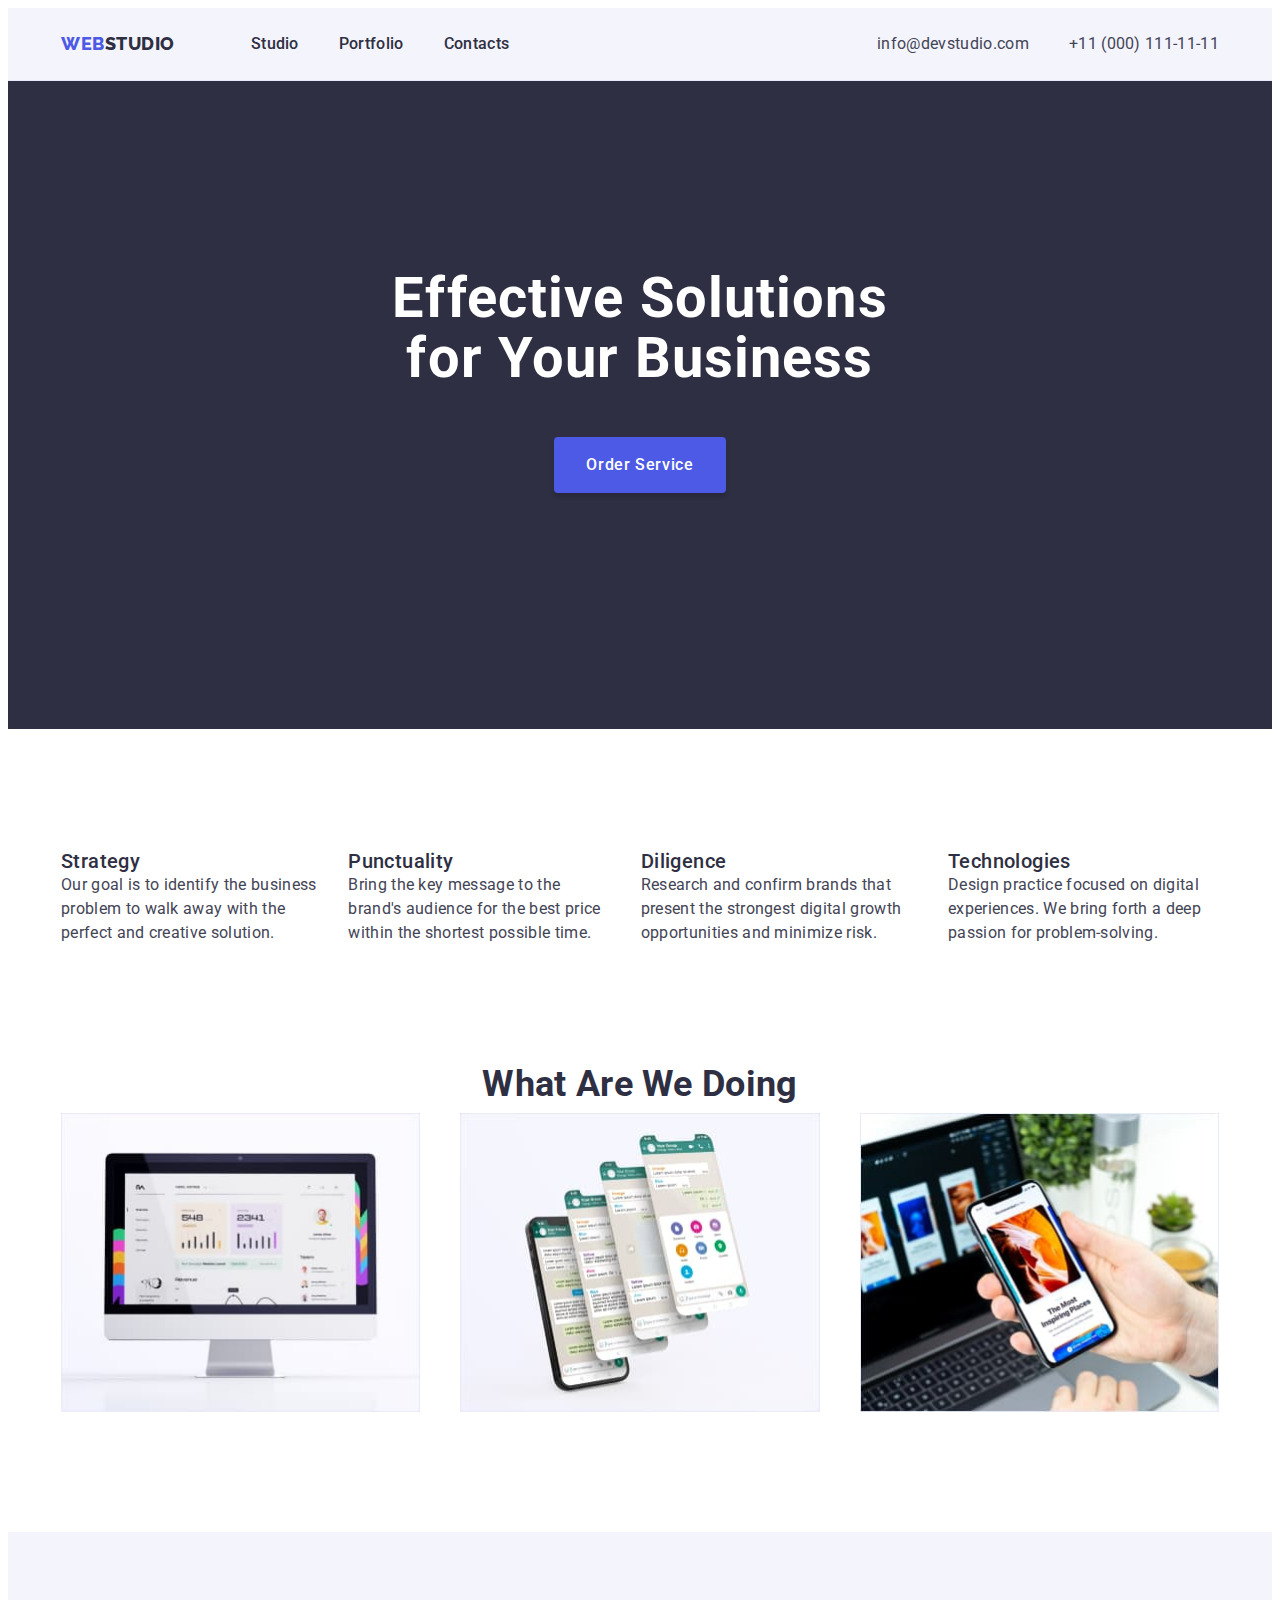
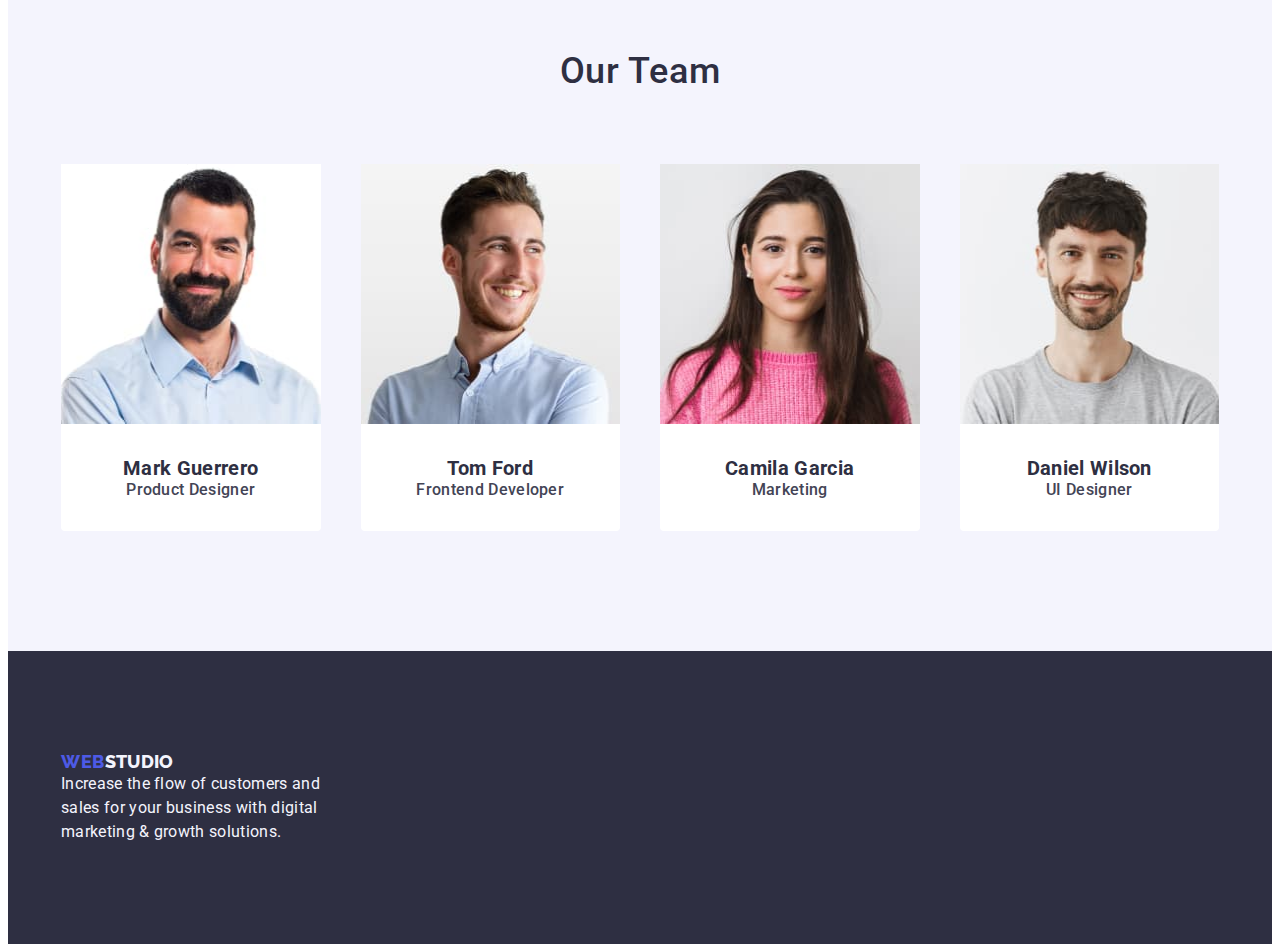
==== index.html @ 73128592 "hidden" ====
<!DOCTYPE html>
<html lang="en">
  <head>
    <meta charset="UTF-8" />
    <meta name="viewport" content="width=device-width, initial-scale=1.0" />
    <link rel="preconnect" href="https://fonts.googleapis.com" />
    <link rel="preconnect" href="https://fonts.gstatic.com" crossorigin />
    <link
      href="https://fonts.googleapis.com/css2?family=Montserrat:ital,wght@0,400;0,500;0,600;0,700;1,700&family=Raleway:wght@400;500;700;900&family=Roboto:wght@400;500;700;900&display=swap"
      rel="stylesheet"
    />
    <title>goit-markup-hw</title>
    <link rel="stylesheet" href="./css/styles.css" />
    <link
      rel="stylesheet"
      href="node_modules/modern-normalize/modern-normalize.css"
    />
  </head>
  <body>
    <!-- Header container -->
    <header class="header">
      <!-- Navigation -->
      <div class="container header-container">
        <nav class="nav-panel">
          <!-- LOGO -->
          <a href="./index.html" class="logo link"
            >Web<span class="loggo">Studio</span></a
          >
          <ul class="header-menu-list list">
            <li class="header-menu">
              <a class="header-men-link link" href="./index.html">Studio</a>
            </li>
            <li class="header-menu">
              <a class="header-men-link link" href="./portfolio.html"
                >Portfolio</a
              >
            </li>
            <li class="header-menu">
              <a class="header-men-link link" href="">Contacts</a>
            </li>
          </ul>
        </nav>
        <address class="adress-lnk">
          <ul class="header-social-list list">
            <li class="header-social-menu">
              <a
                class="header-social-link link"
                href="mailto:info@devstudio.com"
                rel="noopener noreferrer"
                >info@devstudio.com</a
              >
            </li>
            <li class="header-social-menu">
              <a
                class="header-social-link link"
                href="tel:+110001111111"
                rel="noopener noreferrer"
                >+11 (000) 111-11-11</a
              >
            </li>
          </ul>
        </address>
      </div>
    </header>

    <main>
      <section class="hero">
        <div class="container hero-container">
          <h1 class="hero-title">Effective Solutions for Your Business</h1>
          <button type="button" class="hero-btn">Order Service</button>
        </div>
      </section>
      <!-- Секція 1 -->
      <section class="infomation">
        <div class="container infomation-container">
          <h2 hidden>Portfolio</h2>
          <ul class="infomation_list list">
            <li class="infomation_list_item">
              <h3 class="infomation_list_name">Strategy</h3>
              <p class="infomation_list_text">
                Our goal is to identify the business problem to walk away with
                the perfect and creative solution.
              </p>
            </li>
            <li class="infomation_list_item">
              <h3 class="infomation_list_name">Punctuality</h3>
              <p class="infomation_list_text">
                Bring the key message to the brand's audience for the best price
                within the shortest possible time.
              </p>
            </li>
            <li class="infomation_list_item">
              <h3 class="infomation_list_name">Diligence</h3>
              <p class="infomation_list_text">
                Research and confirm brands that present the strongest digital
                growth opportunities and minimize risk.
              </p>
            </li>
            <li class="infomation_list_item">
              <h3 class="infomation_list_name">Technologies</h3>
              <p class="infomation_list_text">
                Design practice focused on digital experiences. We bring forth a
                deep passion for problem-solving.
              </p>
            </li>
          </ul>
        </div>
      </section>
      <!-- Секція 2 -->
      <section class="doing-section">
        <div class="container doing">
          <h2 class="doing_title">What are we doing</h2>
          <ul class="doing_list list">
            <li class="doing_list_item">
              <img src="./images/imd1.jpg" alt="imd1" width="360" />
            </li>
            <li class="doing_list_item">
              <img src="./images/img2.jpg" alt="img2" width="360" />
            </li>
            <li class="doing_list_item">
              <img src="./images/img3.jpg" alt="img3" width="360" />
            </li>
          </ul>
        </div>
      </section>
      <!-- Секція 3 -->
      <section class="our">
        <div class="container our-container">
          <h2 class="our_title">Our Team</h2>
          <ul class="our_list list">
            <li class="our_list_item">
              <img
                src="./images/Mark_Guerrero.jpg"
                alt="Mark_Guerrero"
                width="264"
                height="260"
              />
              <div class="our-description">
                <h3 class="our_list_name">Mark Guerrero</h3>
                <p class="our_list_job">Product Designer</p>
              </div>
            </li>
            <li class="our_list_item">
              <img
                src="./images/Tom_Ford.jpg"
                alt="Tom Ford"
                width="264"
                height="260"
              />
              <div class="our-description">
                <h3 class="our_list_name">Tom Ford</h3>
                <p class="our_list_job">Frontend Developer</p>
              </div>
            </li>
            <li class="our_list_item">
              <img
                src="./images/Camila_Garcia.jpg"
                alt="Camila_Garcia"
                width="264"
                height="260"
              />
              <div class="our-description">
                <h3 class="our_list_name">Camila Garcia</h3>
                <p class="our_list_job">Marketing</p>
              </div>
            </li>
            <li class="our_list_item">
              <img
                src="./images/Daniel_Wilson.jpg"
                alt="Daniel_Wilson"
                width="264"
                height="260"
              />
              <div class="our-description">
                <h3 class="our_list_name">Daniel Wilson</h3>
                <p class="our_list_job">UI Designer</p>
              </div>
            </li>
          </ul>
        </div>
      </section>
    </main>
    <!-- кінець -->
    <footer class="logos">
      <div class="container">
        <a href="./index.html" class="logo link"
          >Web<span class="logo_change_link">Studio</span></a
        >
        <p class="logo_link_text">
          Increase the flow of customers and sales for your business with
          digital marketing & growth solutions.
        </p>
      </div>
    </footer>
  </body>
</html>
---- css/styles.css ----
body {
  font-family: "Roboto", sans-serif;
  color: #434455;
  background-color: #ffffff;
}
p,
h1,
h2,
h3,
h4,
h5,
h6 {
  margin-top: 0;
  margin-bottom: 0;
}
ul,
ol {
  margin-top: 0;
  margin-bottom: 0;
  padding-left: 0;
}
.container {
  width: 100%;
  max-width: 1158px;
  padding-left: 15px;
  padding-right: 15px;
  margin: 0 auto;
}

img {
  display: block;
  max-width: 100%;
}

/* Color */
:root {
  --PrimaryBrand: #4d5ae5;
  --Pressedstate: #404bbf;
  --Dark: #2e2f42;
  --Success: #31d0aa;
  --Text: #434455;
  --SubtleText: #8e8f99;
  --Accent: #e7e9fc;
  --Light: #f4f4fd;
  --White: #ffffff;
  --Modalbackground: #fcfcfc;
}

/* Початок та кінець */
.header {
  border-bottom: 1px solid #e7e9fc;
  background: var(--Light);
}
.header-container {
  display: flex;
}
.nav-panel {
  display: flex;
  flex-grow: 1;
  align-items: center;
  color: var(--Dark);
  font-size: 16px;
  font-weight: 500;
  line-height: 1.5;
  letter-spacing: 0.32px;
}

.logo {
  font-family: "Raleway", sans-serif;
  font-size: 18px;
  line-height: 1.17;
  color: var(--PrimaryBrand);
  letter-spacing: 0.03em;
  text-transform: uppercase;
  font-weight: 800;
  margin-right: 76px;
}
.header-menu-list {
  display: inline-flex;
  align-items: flex-start;
  gap: 40px;
  color: var(--Text);
}
.link {
  padding: 24px 0;
  text-decoration: none;
}
.loggo {
  color: var(--Dark);
}
.header-menu {
  font-weight: 500;
  font-size: 16px;
  line-height: 1.5;
  letter-spacing: 0.02em;
  color: var(--navyblue-color);
}
.logos {
  padding: 100px 0;
  background: var(--Dark);
  color: var(--Light);
}
.logo_change_link {
  max-width: 264px;
  line-height: 1.17;
  letter-spacing: 0.02em;
  color: var(--Light);
}

.logo_link_text {
  line-height: 1.5;
  letter-spacing: 0.02em;
  max-width: 264px;
  color: var(--Light);
}
.header-menu {
  color: var(--Dark);
  font-size: 16px;
  font-weight: 500;
  line-height: 1.5;
  letter-spacing: 0.02em;
}
.header-menu-link {
  color: var(--Dark);
}
.header-adress {
  font-style: normal;
}
.link {
  text-decoration: none;
  padding: 24px 0;
}
.list {
  display: flex;
  gap: 40px;
  list-style: none;
  color: var(--slate-color);
}
.header-men-link:focus,
.header-men-link:hover {
  color: var(--Pressedstate);
}
.header-men-link {
  font-weight: 500;
  font-size: 16px;
  line-height: 1.5;
  letter-spacing: 0.02em;
  color: var(--Dark);
}

.header-social-link {
  color: var(--Text);
  font-size: 16px;
  line-height: 1.5;
  letter-spacing: 0.02em;
}
.header-social-link:hover,
.header-social-link:focus {
  color: var(--Pressedstate);
}
.adress-lnk {
  font-style: normal;
  padding: 24px 0;
}

/* Кнопки */
.button_item {
  display: inline-flex;
  align-items: flex-start;
  gap: 24px;
}
.buttonse:hover,
.buttonse:focus {
  color: var(--White);
  background-color: var(--Pressedstate);
}
.button {
  color: var(--Modaloverlay);
}

.buttonse {
  padding-top: 12px;
  border-radius: 4px;

  padding-bottom: 12px;
  padding-left: 24px;
  padding-right: 24px;
  font-family: "Roboto", sans-serif;
  cursor: pointer;
  color: var(--PrimaryBrand);
  text-align: center;
  font-size: 16px;
  font-weight: 500;
  line-height: 1.5;
  letter-spacing: 0.64px;
  border: 1px solid var(--Modalbackground);
  background: var(--Light);
}

/* Головна */
.hero {
  background: var(--Dark);
  padding: 188px 0 188px;
}
.hero-container {
  display: block;
  margin: 0 auto 48px;
}
.hero-title {
  max-width: 496px;
  color: var(--White);
  font-size: 56px;
  font-weight: 700;
  line-height: 1.07;
  letter-spacing: 1.12px;
  text-align: center;
  margin: 0 auto 48px;
}

.hero-btn {
  margin: 0 auto 48px;
  display: block;
  font-family: "Roboto", sans-serif;
  color: var(--White);
  font-size: 16px;
  font-weight: 500;
  line-height: 1.5;
  letter-spacing: 0.64px;
  background: var(--PrimaryBrand);
  cursor: pointer;
  border-radius: 4px;
  box-shadow: 0px 4px 4px 0px rgba(0, 0, 0, 0.15);
  padding: 16px 32px;
  min-width: 169px;
  min-height: 56px;
  border: none;
}
.hero-btn:hover,
.hero-btn:focus {
  background-color: var(--Pressedstate);
}
/* Секція 1 */
.infomation {
  padding: 120px 0 120px;
}
.infomation_list {
  gap: 24px;
}
.infomation_list_item {
}
.infomation_list_name {
  font-weight: 500;
  font-size: 20px;
  line-height: 1.2;
  color: #2e2f42;
  letter-spacing: 0.02em;
}
.infomation_list_text {
  font-size: 16px;
  line-height: 1.5;
  color: #434455;
  letter-spacing: 0.02em;
}

/* Секція 2 */
.doing-section {
  padding-bottom: 120px;
}
.doing {
  background-color: #ffffff;
  text-transform: capitalize;
  letter-spacing: 0.02em;
}
.doing_title {
  font-size: 36px;
  line-height: 1.11;
  text-align: center;
  margin-bottom: 72px;
  color: var(--Dark);
  margin-bottom: 8px;
}
.doing_list {
  background-color: #ffffff;
}
.doing_list_item {
  text-align: center;
  border-radius: 0px 0px 4px 4px;
  background-color: var(--White);
}
/* Секція 3 */
.our {
  padding: 120px 0;
  background-color: var(--Light);
}
.our_title {
  font-size: 36px;
  line-height: 1.11;
  font-weight: 500;
  text-align: center;
  letter-spacing: 0.02em;
  text-transform: capitalize;
  color: #2e2f42;
  margin: 0 auto 72px;
}

.our_list {
}
.our_list_item {
  background-color: #ffffff;

  border-radius: 0px 0px 4px 4px;
}
.our-description {
  padding: 32px 16px;
  font-weight: 500;
  line-height: 1.2;
  letter-spacing: 0.02em;
  text-align: center;
}
.our_list_name {
  color: #2e2f42;

  font-size: 20px;
}
.our_list_job {
  color: var(--slate, #434455);
  background-color: #ffffff;

  font-size: 16px;
}

/* Портфоліо */

.visually-hidden {
  position: absolute;
  width: 1px;
  height: 1px;
  margin: -1px;
  border: 0;
  padding: 0;
  white-space: nowrap;
  clip-path: inset(100%);
  clip: rect(0 0 0 0);
  overflow: hidden;
}
.main_menu {
}
.menu_list {
  padding-top: 12px;
  display: flex;
  justify-content: center;
  gap: 24px;
  margin-bottom: 72px;
}

.porto {
  display: flex;
  flex-wrap: wrap;
  column-gap: 24px;
  row-gap: 48px;
}
.porto_item {
 flex-basis: calc((100% - 3 * 24px) / 4)
}
.div-text {
  padding: 32px 16px;
  border: 1px solid var(--Modalbackground);
  border-top: none;
}

.porto_item_tittle {
  color: var(--Dark);
  font-family: "Roboto";
  font-size: 20px;
  font-style: normal;
  font-weight: 500;
  line-height: 24px;
  letter-spacing: 0.4px;
  padding-top: 12px;
}

.porto_item_text {
  color: var(--Text);
  font-family: "Roboto";
  font-size: 16px;
  font-style: normal;
  font-weight: 400;
  line-height: 24px;
  letter-spacing: 0.32px;
}
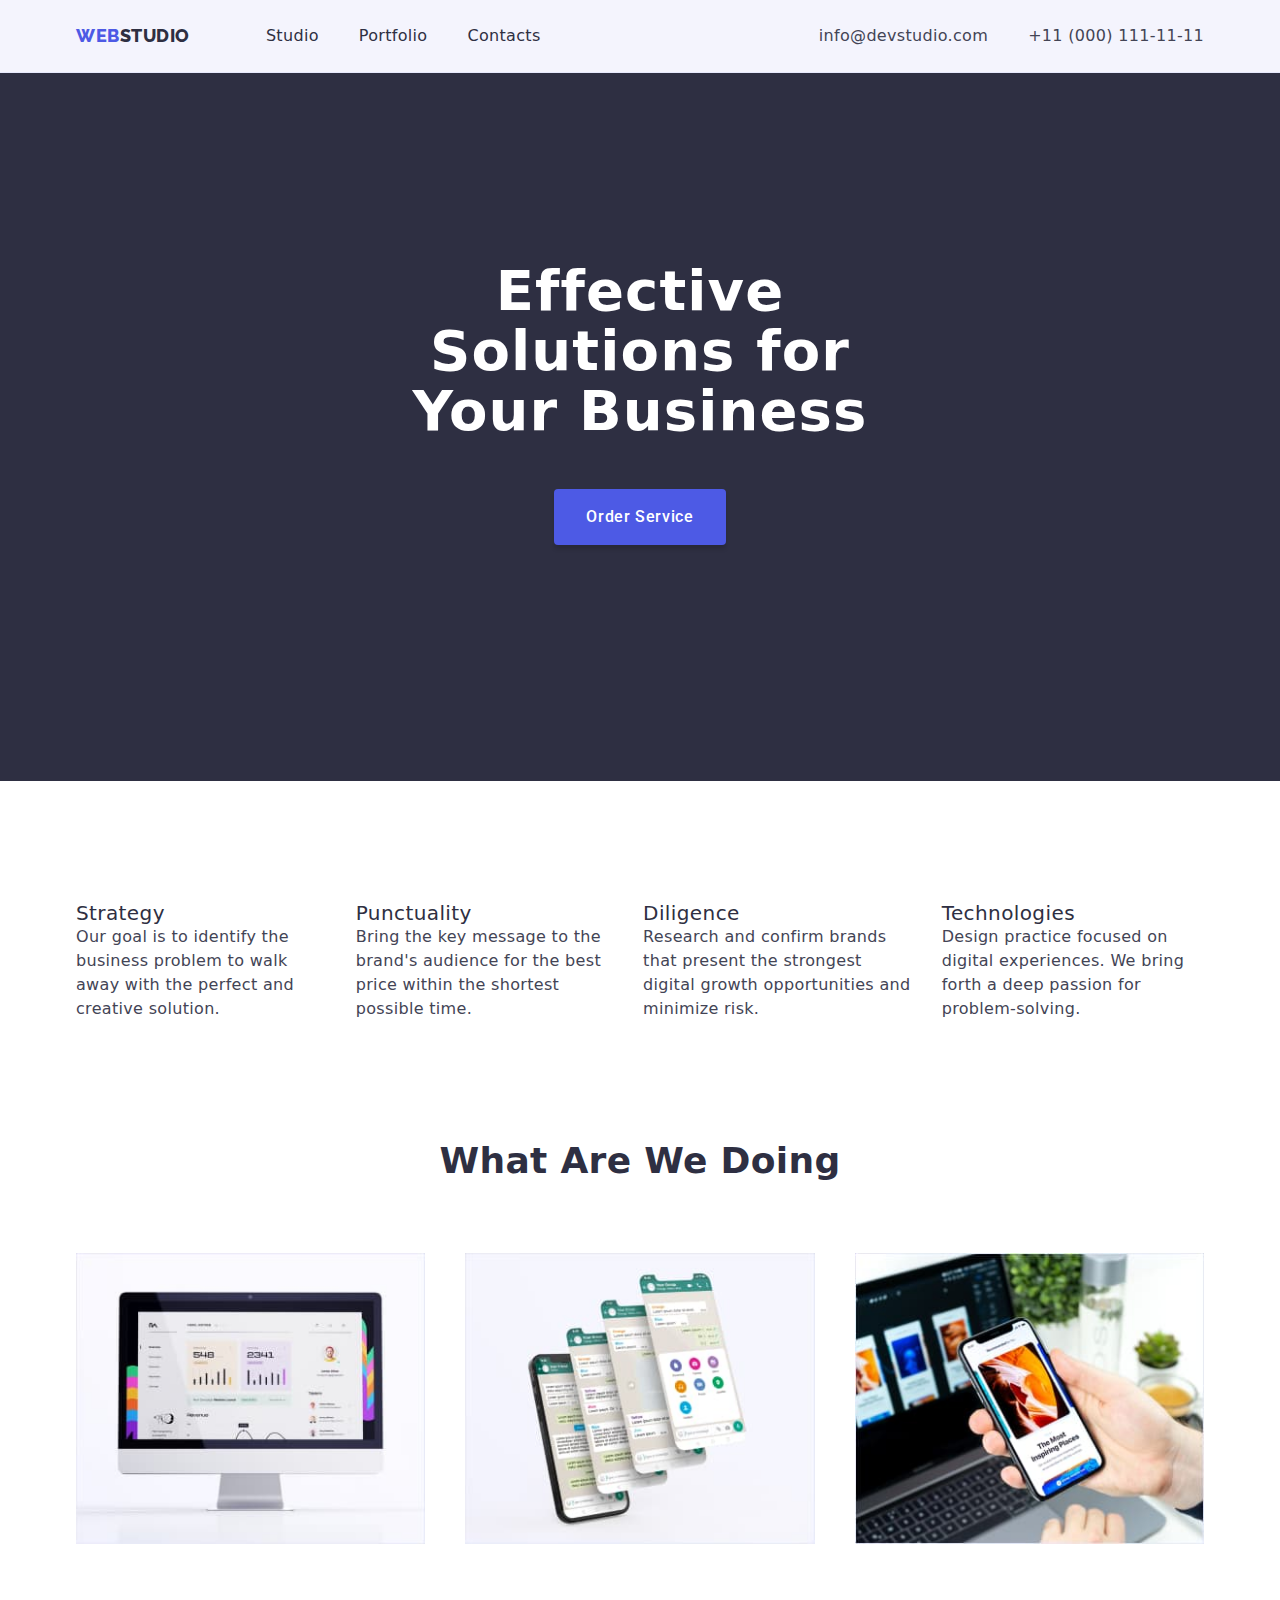
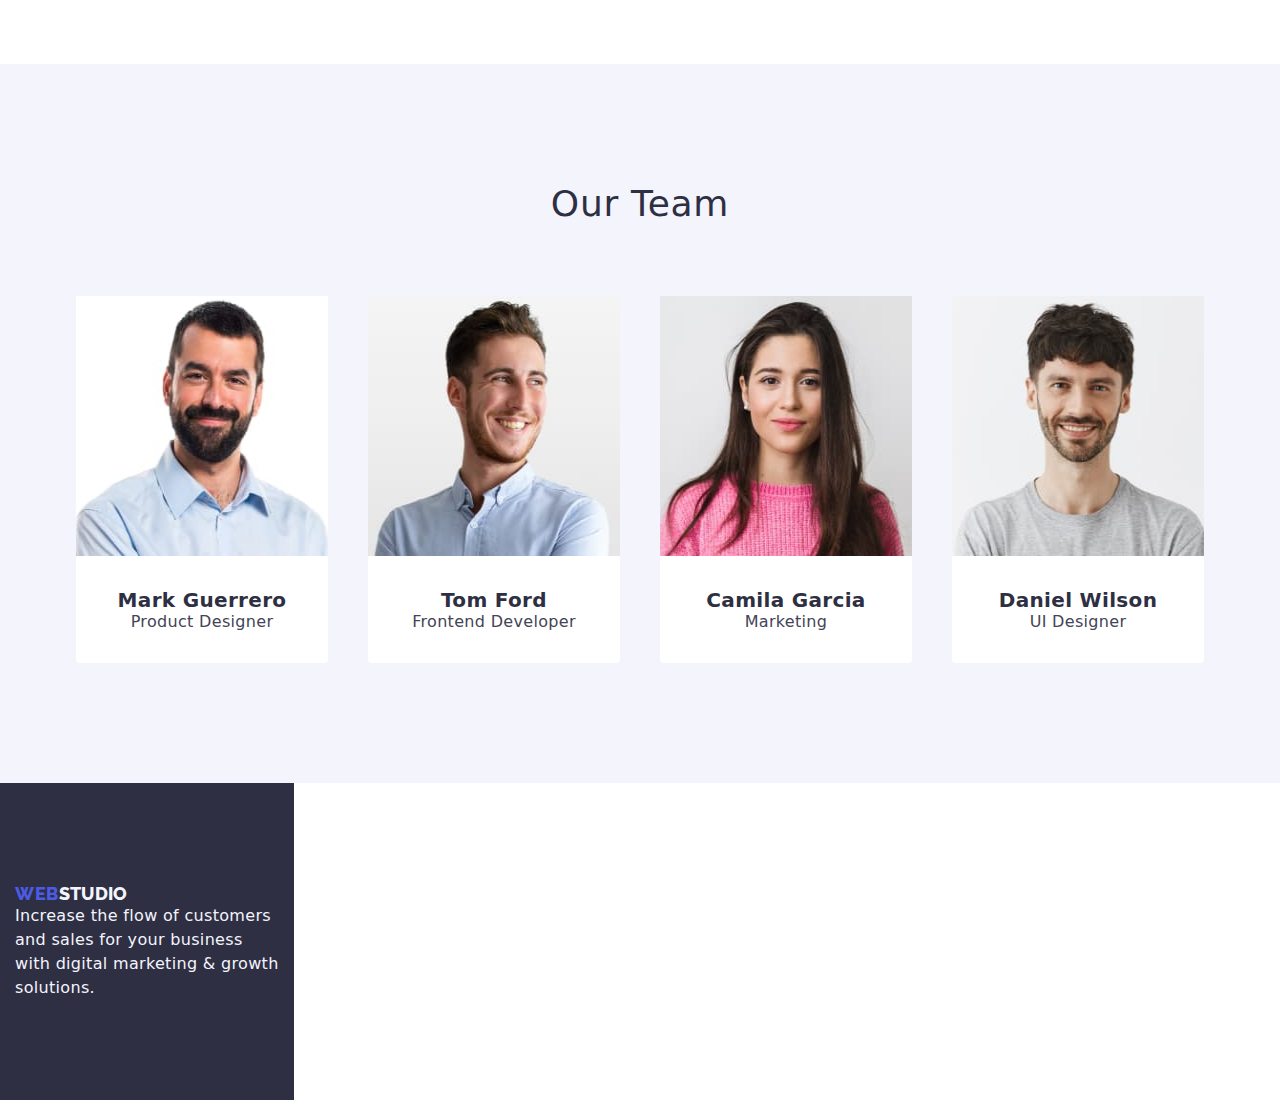
==== commit 03d157e8: "<link       rel="stylesheet"       href="https://cdnjs.cloudflare.com/ajax/libs/modern-normalize/2.0" ====
--- a/index.html
+++ b/index.html
@@ -13,7 +13,7 @@
     <link rel="stylesheet" href="./css/styles.css" />
     <link
       rel="stylesheet"
-      href="node_modules/modern-normalize/modern-normalize.css"
+      href="https://cdnjs.cloudflare.com/ajax/libs/modern-normalize/2.0.0/modern-normalize.min.css"
     />
   </head>
   <body>
--- a/css/styles.css
+++ b/css/styles.css
@@ -84,6 +84,7 @@
 .link {
   padding: 24px 0;
   text-decoration: none;
+  
 }
 .loggo {
   color: var(--Dark);
@@ -99,6 +100,8 @@
   padding: 100px 0;
   background: var(--Dark);
   color: var(--Light);
+  display: inline-block;
+  margin-bottom: 16px;
 }
 .logo_change_link {
   max-width: 264px;
@@ -270,6 +273,7 @@
   background-color: #ffffff;
   text-transform: capitalize;
   letter-spacing: 0.02em;
+  flex-basis: calc((100% - 72px) / 4);
 }
 .doing_title {
   font-size: 36px;
@@ -277,7 +281,6 @@
   text-align: center;
   margin-bottom: 72px;
   color: var(--Dark);
-  margin-bottom: 8px;
 }
 .doing_list {
   background-color: #ffffff;
@@ -329,7 +332,7 @@
   font-size: 16px;
 }
 
-/* Портфоліо */
+wrap/* Портфоліо */
 
 .visually-hidden {
   position: absolute;
@@ -346,7 +349,6 @@
 .main_menu {
 }
 .menu_list {
-  padding-top: 12px;
   display: flex;
   justify-content: center;
   gap: 24px;
@@ -360,7 +362,7 @@
   row-gap: 48px;
 }
 .porto_item {
- flex-basis: calc((100% - 3 * 24px) / 4)
+  width: calc((100% - 48px) / 3);
 }
 .div-text {
   padding: 32px 16px;
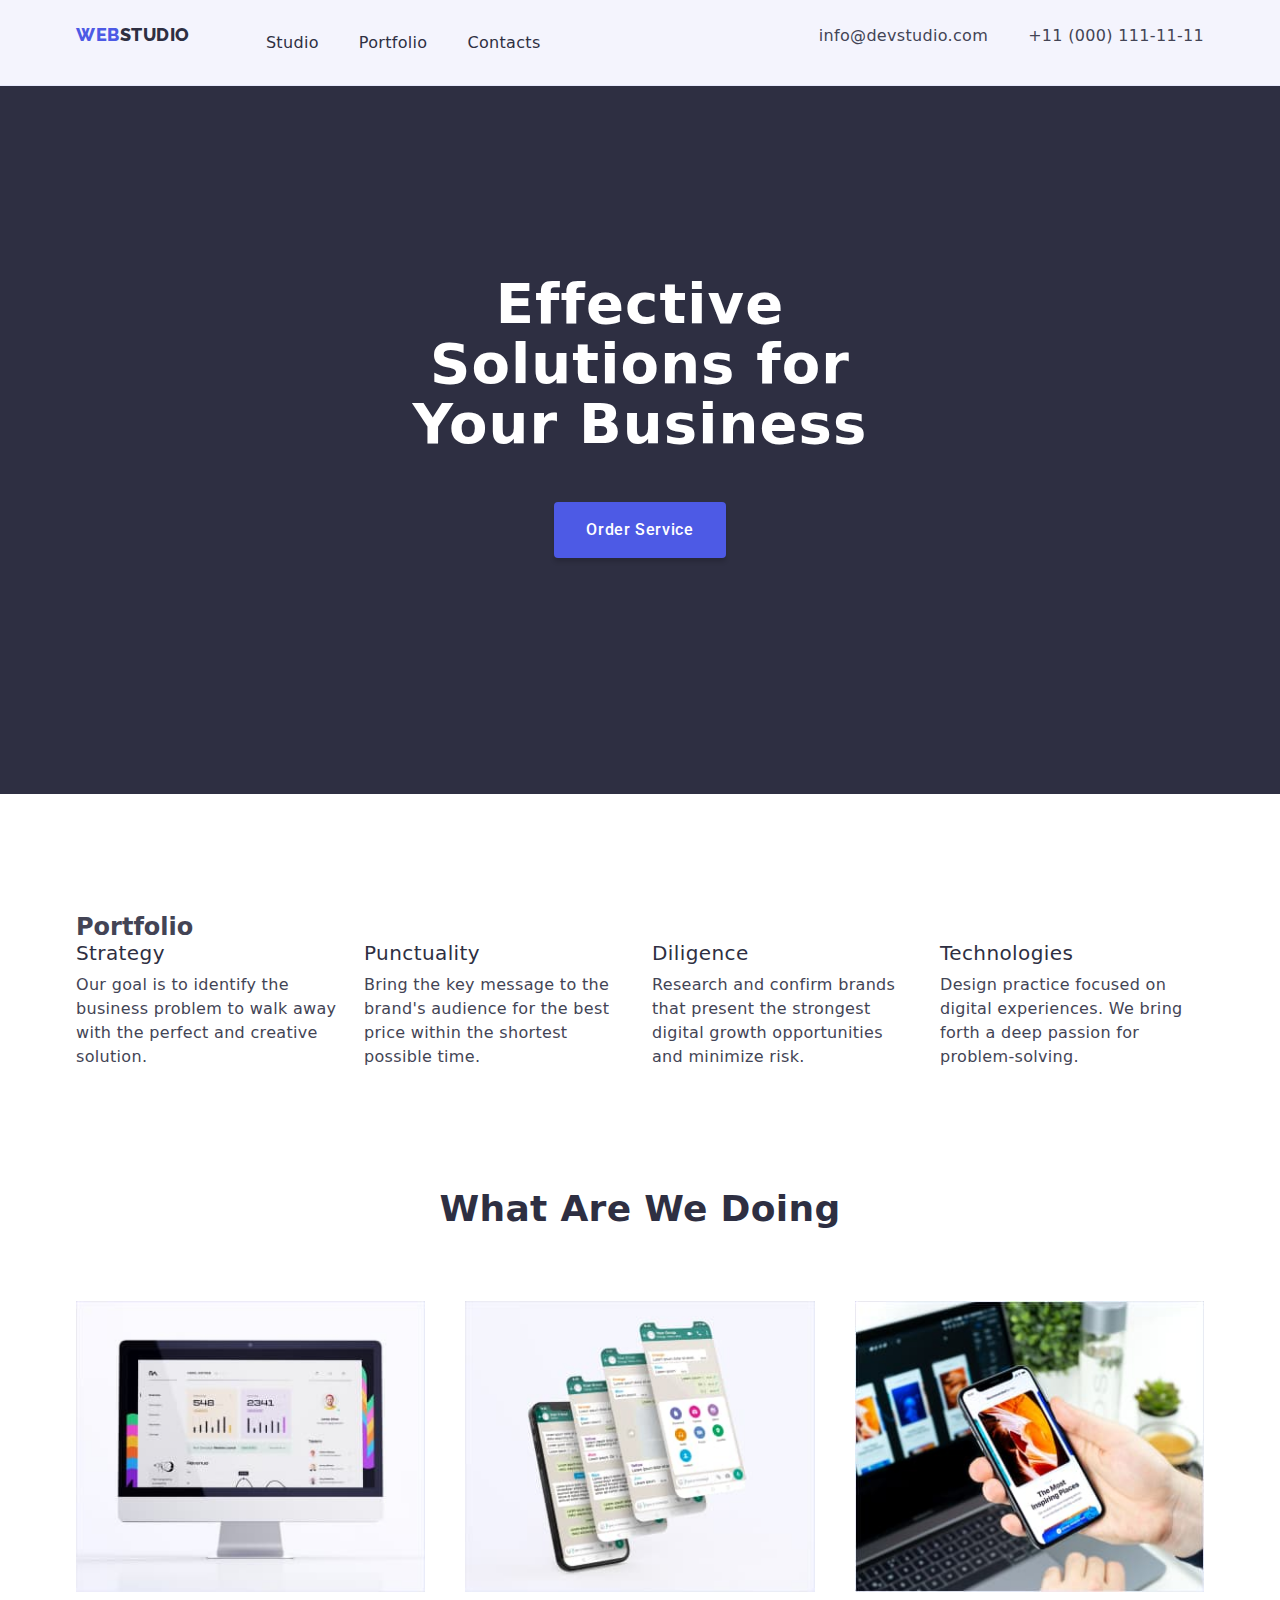
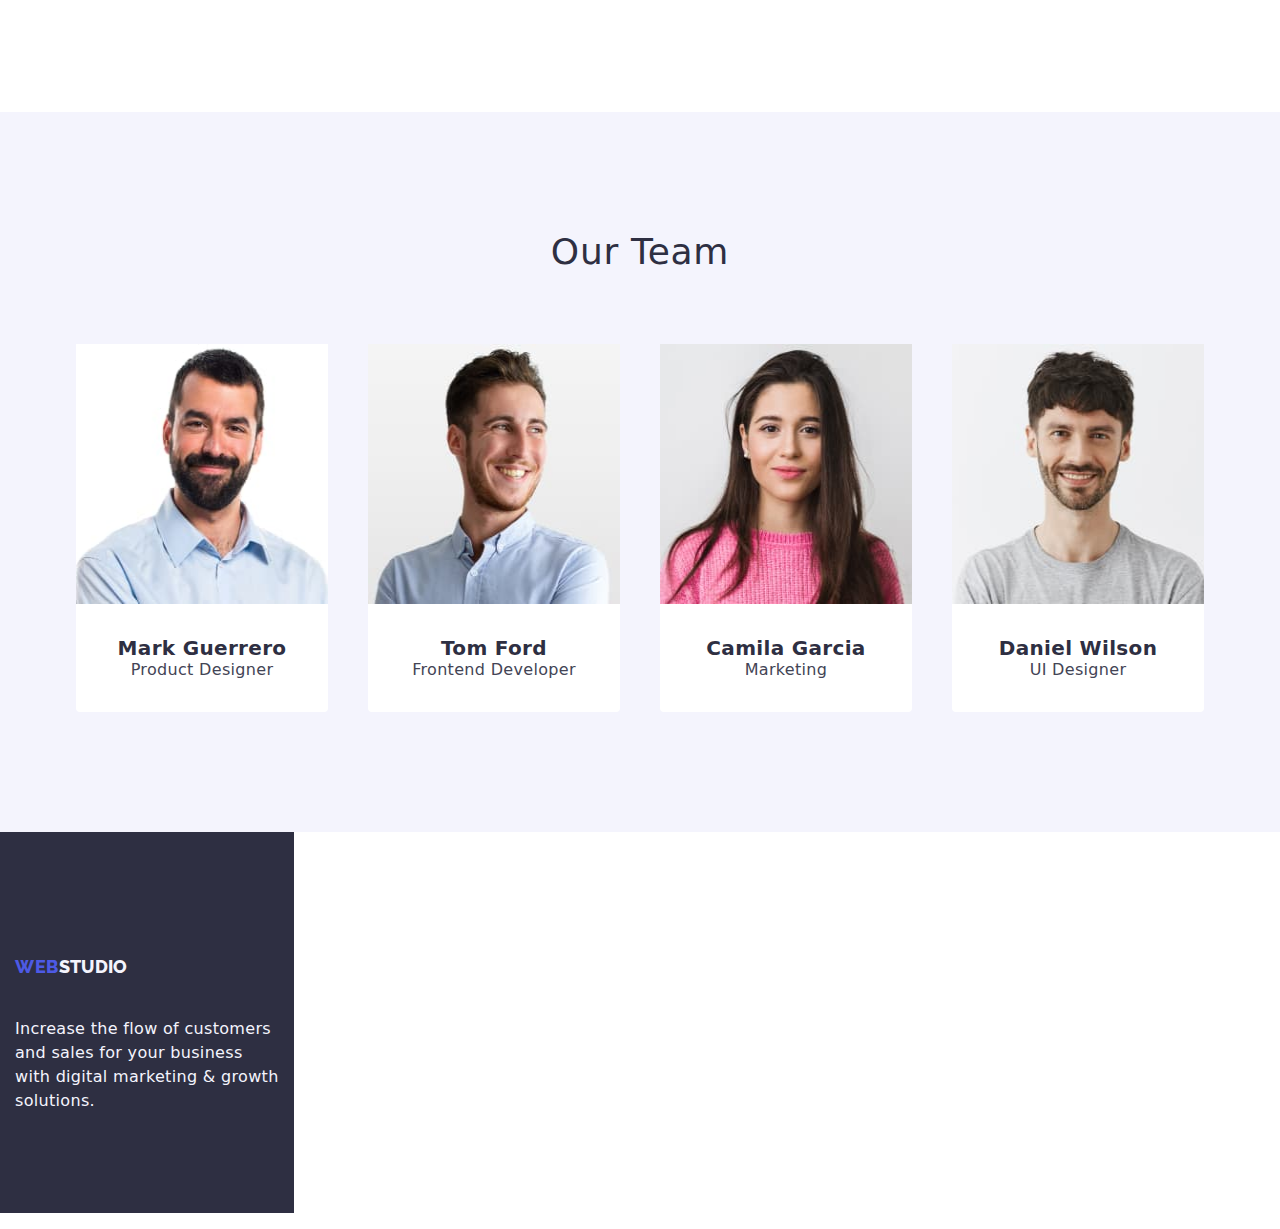
==== commit 89a907c8: "d" ====
--- a/index.html
+++ b/index.html
@@ -73,7 +73,7 @@
       <!-- Секція 1 -->
       <section class="infomation">
         <div class="container infomation-container">
-          <h2 hidden>Portfolio</h2>
+          <h2 visually-hidden>Portfolio</h2>
           <ul class="infomation_list list">
             <li class="infomation_list_item">
               <h3 class="infomation_list_name">Strategy</h3>
--- a/css/styles.css
+++ b/css/styles.css
@@ -74,6 +74,8 @@
   text-transform: uppercase;
   font-weight: 800;
   margin-right: 76px;
+  display: inline-block; 
+  margin-bottom: 16px; 
 }
 .header-menu-list {
   display: inline-flex;
@@ -248,21 +250,25 @@
 }
 .infomation_list {
   gap: 24px;
+   
 }
 .infomation_list_item {
+   width: calc((100% - 24px * 3) / 4);
 }
 .infomation_list_name {
-  font-weight: 500;
-  font-size: 20px;
+   color: #2e2f42;
+ font-size: 20px;
+  font-weight: 500;
   line-height: 1.2;
-  color: #2e2f42;
-  letter-spacing: 0.02em;
+  letter-spacing: 0.02em;
+  margin-bottom: 8px;
 }
 .infomation_list_text {
   font-size: 16px;
   line-height: 1.5;
   color: #434455;
   letter-spacing: 0.02em;
+
 }
 
 /* Секція 2 */
@@ -332,7 +338,7 @@
   font-size: 16px;
 }
 
-wrap/* Портфоліо */
+/* Портфоліо */
 
 .visually-hidden {
   position: absolute;
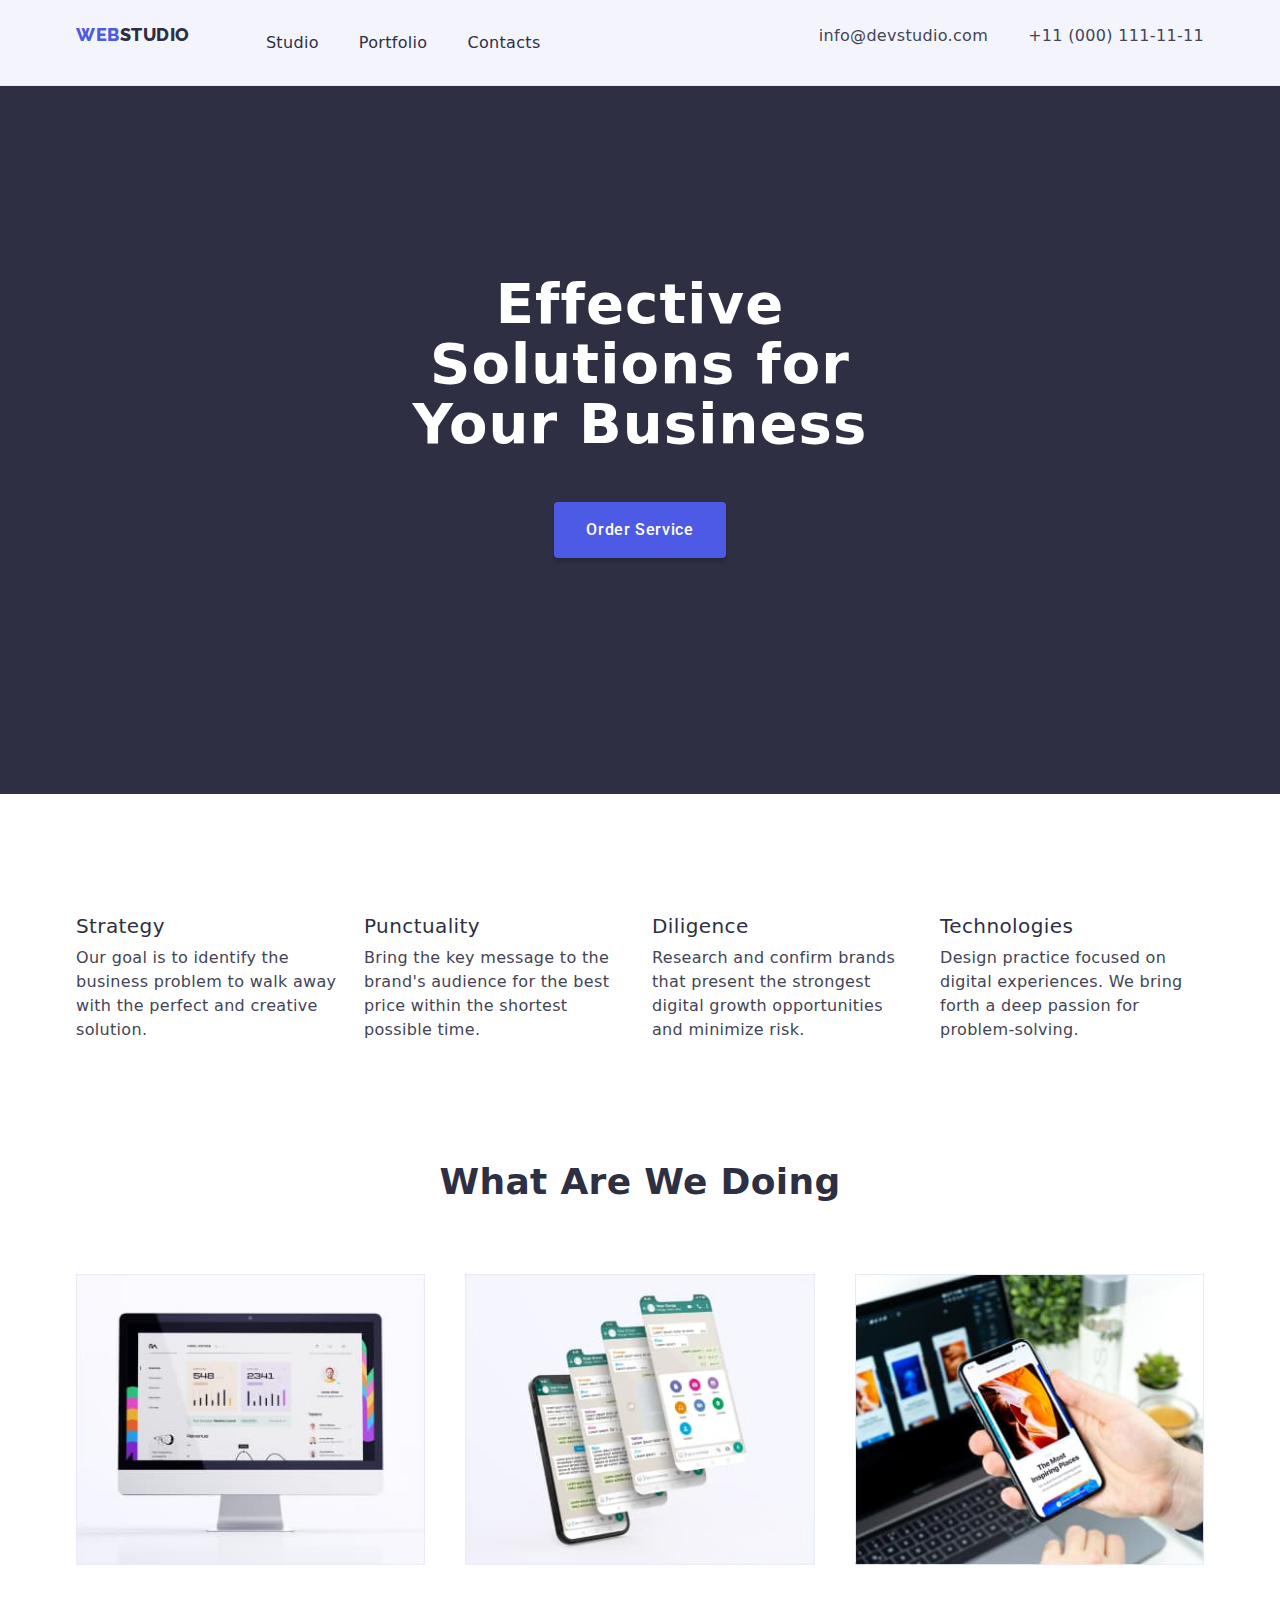
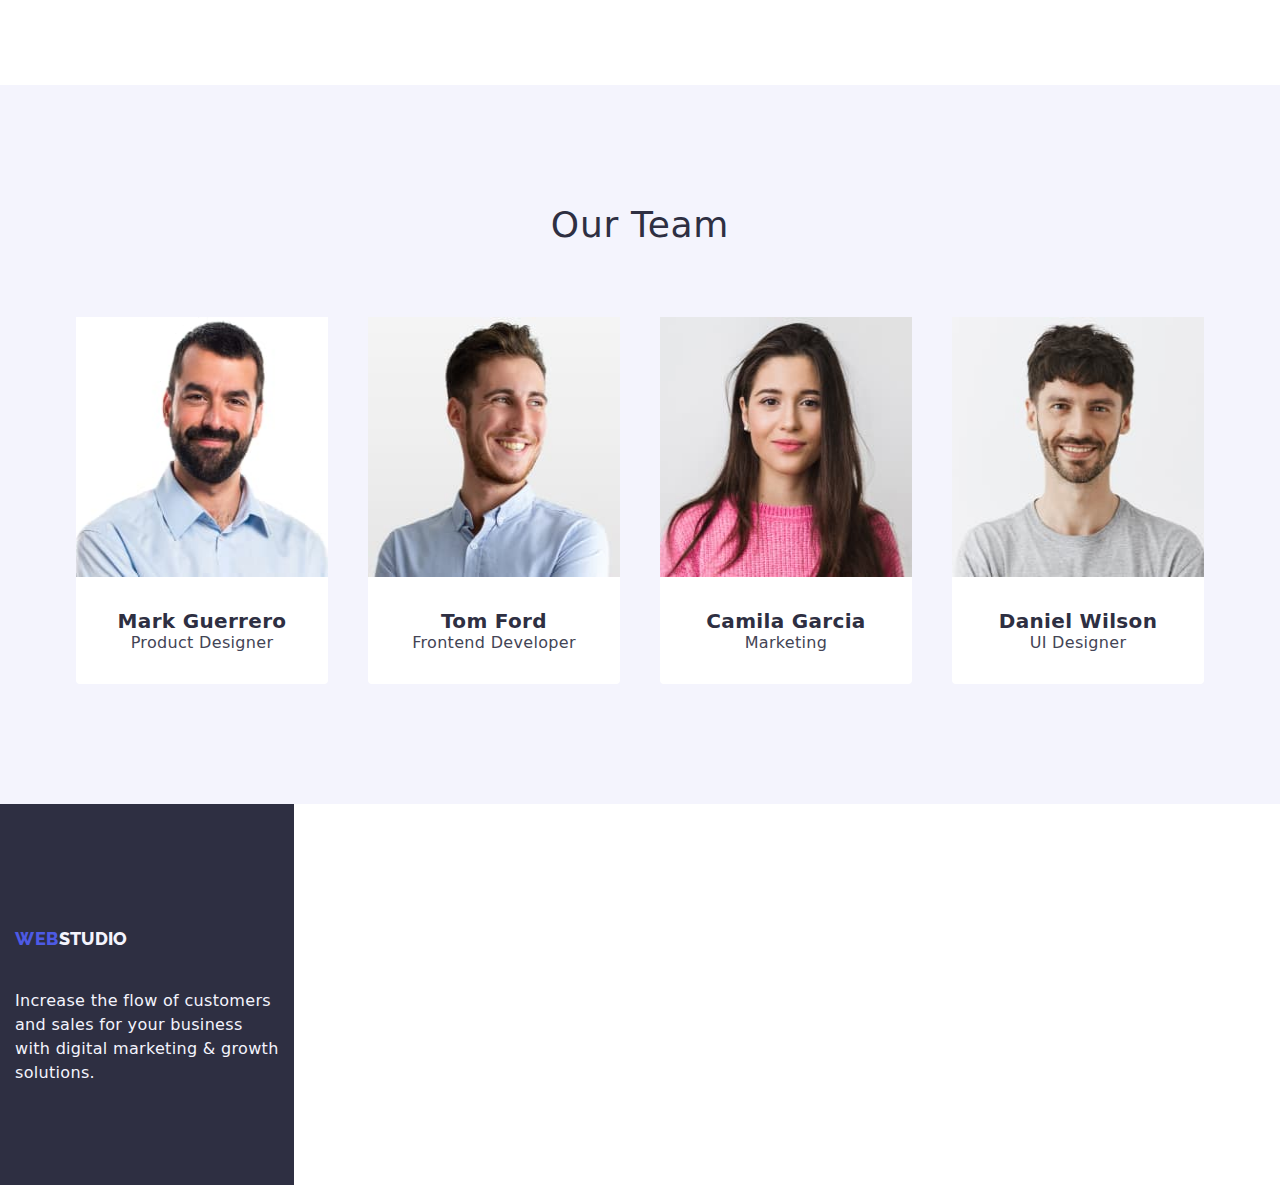
==== commit 0385e407: "class="visually-hidden"" ====
--- a/index.html
+++ b/index.html
@@ -73,7 +73,7 @@
       <!-- Секція 1 -->
       <section class="infomation">
         <div class="container infomation-container">
-          <h2 visually-hidden>Portfolio</h2>
+          <h2 class="visually-hidden">Portfolio</h2>
           <ul class="infomation_list list">
             <li class="infomation_list_item">
               <h3 class="infomation_list_name">Strategy</h3>
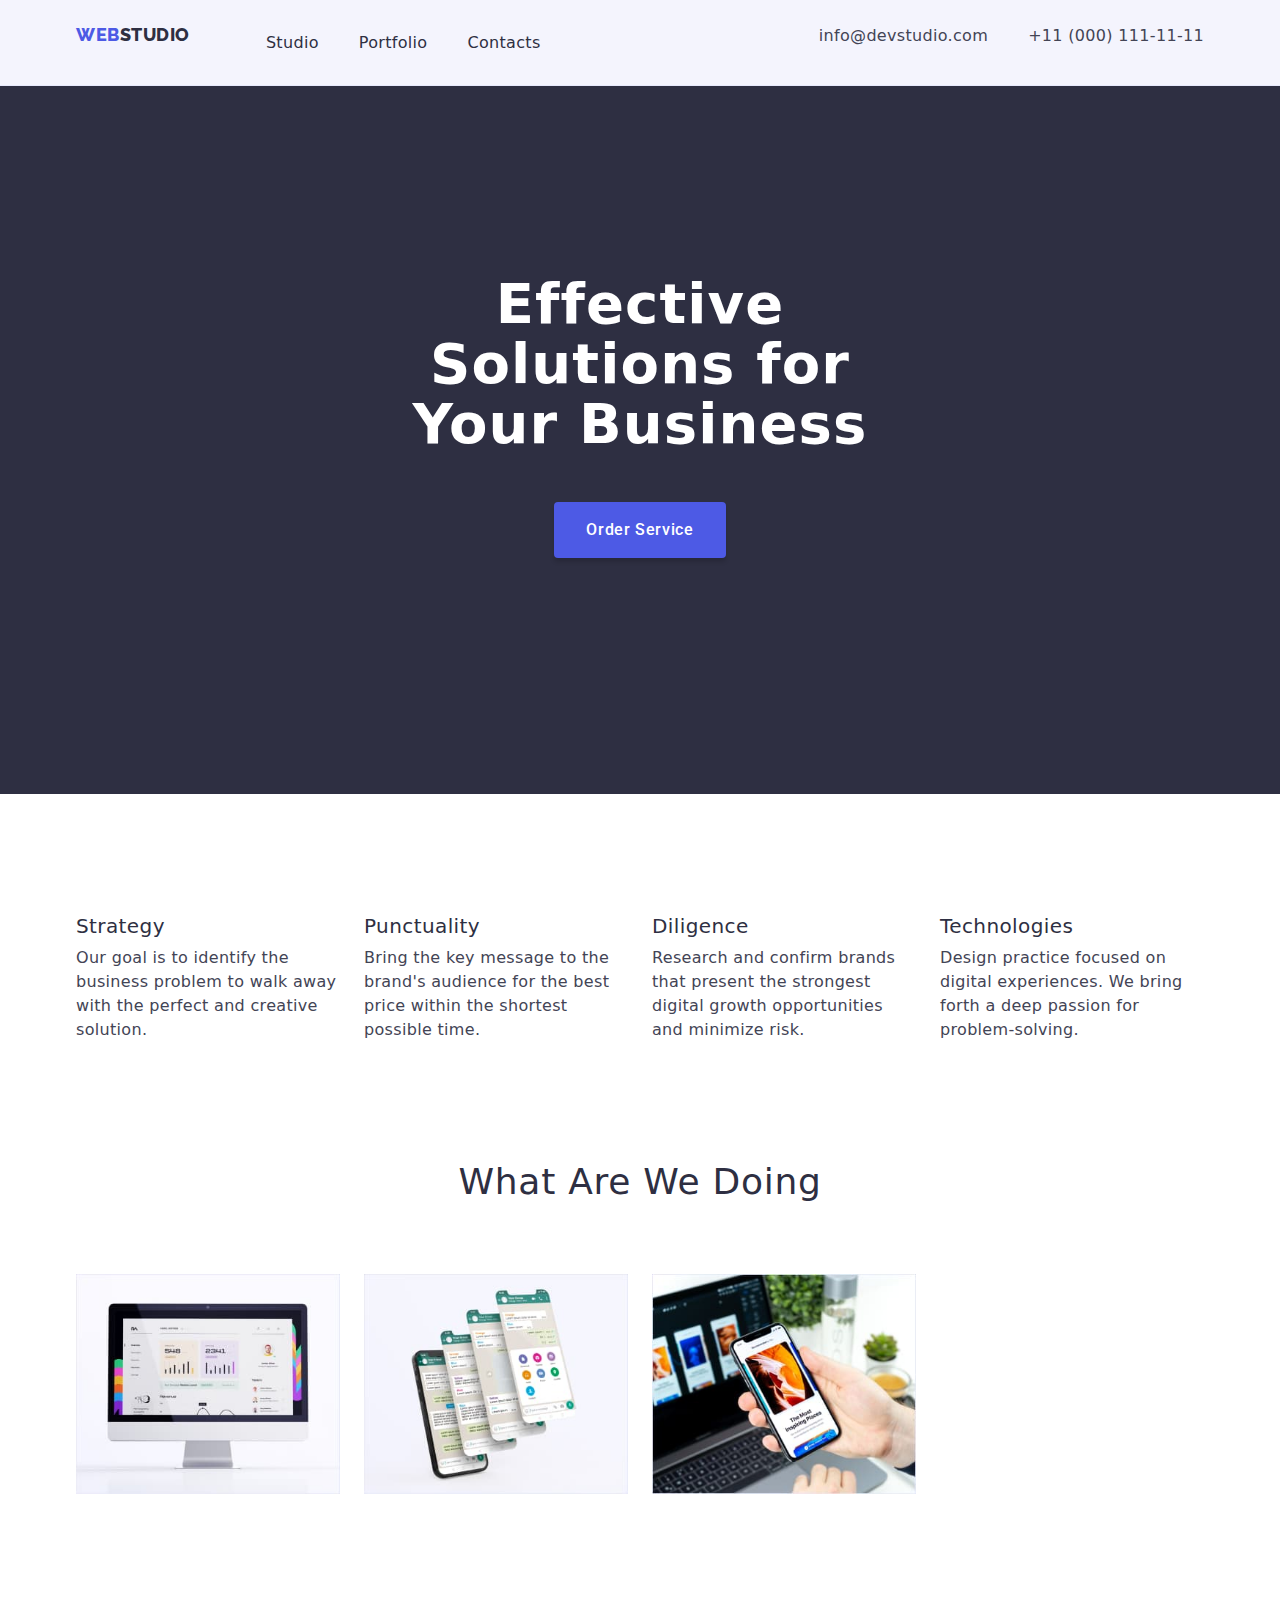
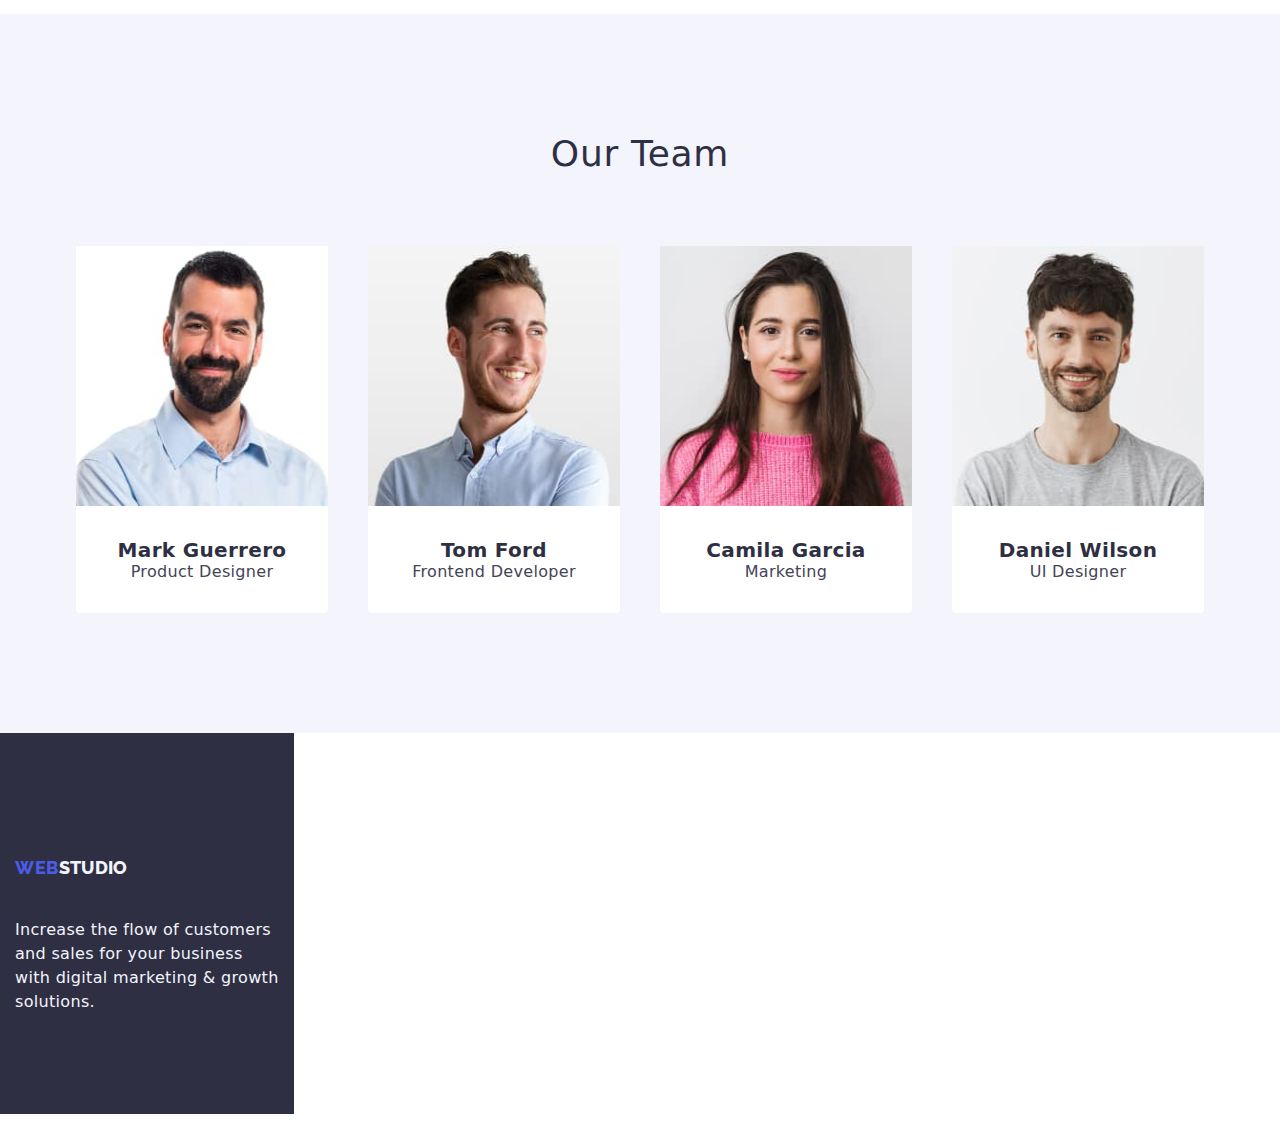
==== commit 5db1f0f0: "margin-bottom: 72px;" ====
--- a/index.html
+++ b/index.html
@@ -109,7 +109,7 @@
       <!-- Секція 2 -->
       <section class="doing-section">
         <div class="container doing">
-          <h2 class="doing_title">What are we doing</h2>
+          <h2 class="second-tittle doing_title">What are we doing</h2>
           <ul class="doing_list list">
             <li class="doing_list_item">
               <img src="./images/imd1.jpg" alt="imd1" width="360" />
--- a/css/styles.css
+++ b/css/styles.css
@@ -74,8 +74,8 @@
   text-transform: uppercase;
   font-weight: 800;
   margin-right: 76px;
-  display: inline-block; 
-  margin-bottom: 16px; 
+  display: inline-block;
+  margin-bottom: 16px;
 }
 .header-menu-list {
   display: inline-flex;
@@ -86,7 +86,6 @@
 .link {
   padding: 24px 0;
   text-decoration: none;
-  
 }
 .loggo {
   color: var(--Dark);
@@ -250,14 +249,13 @@
 }
 .infomation_list {
   gap: 24px;
-   
 }
 .infomation_list_item {
-   width: calc((100% - 24px * 3) / 4);
+  width: calc((100% - 24px * 3) / 4);
 }
 .infomation_list_name {
-   color: #2e2f42;
- font-size: 20px;
+  color: #2e2f42;
+  font-size: 20px;
   font-weight: 500;
   line-height: 1.2;
   letter-spacing: 0.02em;
@@ -268,7 +266,6 @@
   line-height: 1.5;
   color: #434455;
   letter-spacing: 0.02em;
-
 }
 
 /* Секція 2 */
@@ -281,19 +278,27 @@
   letter-spacing: 0.02em;
   flex-basis: calc((100% - 72px) / 4);
 }
+.second-tittle {
+  margin-bottom: 72px;
+}
 .doing_title {
+  color: var(--Dark);
   font-size: 36px;
+  font-weight: 500;
   line-height: 1.11;
+  letter-spacing: 0.72px;
+  text-transform: capitalize;
   text-align: center;
-  margin-bottom: 72px;
-  color: var(--Dark);
+  letter-spacing: 0.02em;
+  margin: 0 auto 72px;
 }
 .doing_list {
   background-color: #ffffff;
+  gap: 24px;
 }
 .doing_list_item {
-  text-align: center;
   border-radius: 0px 0px 4px 4px;
+  width: calc((100% - 72px) / 4);
   background-color: var(--White);
 }
 /* Секція 3 */
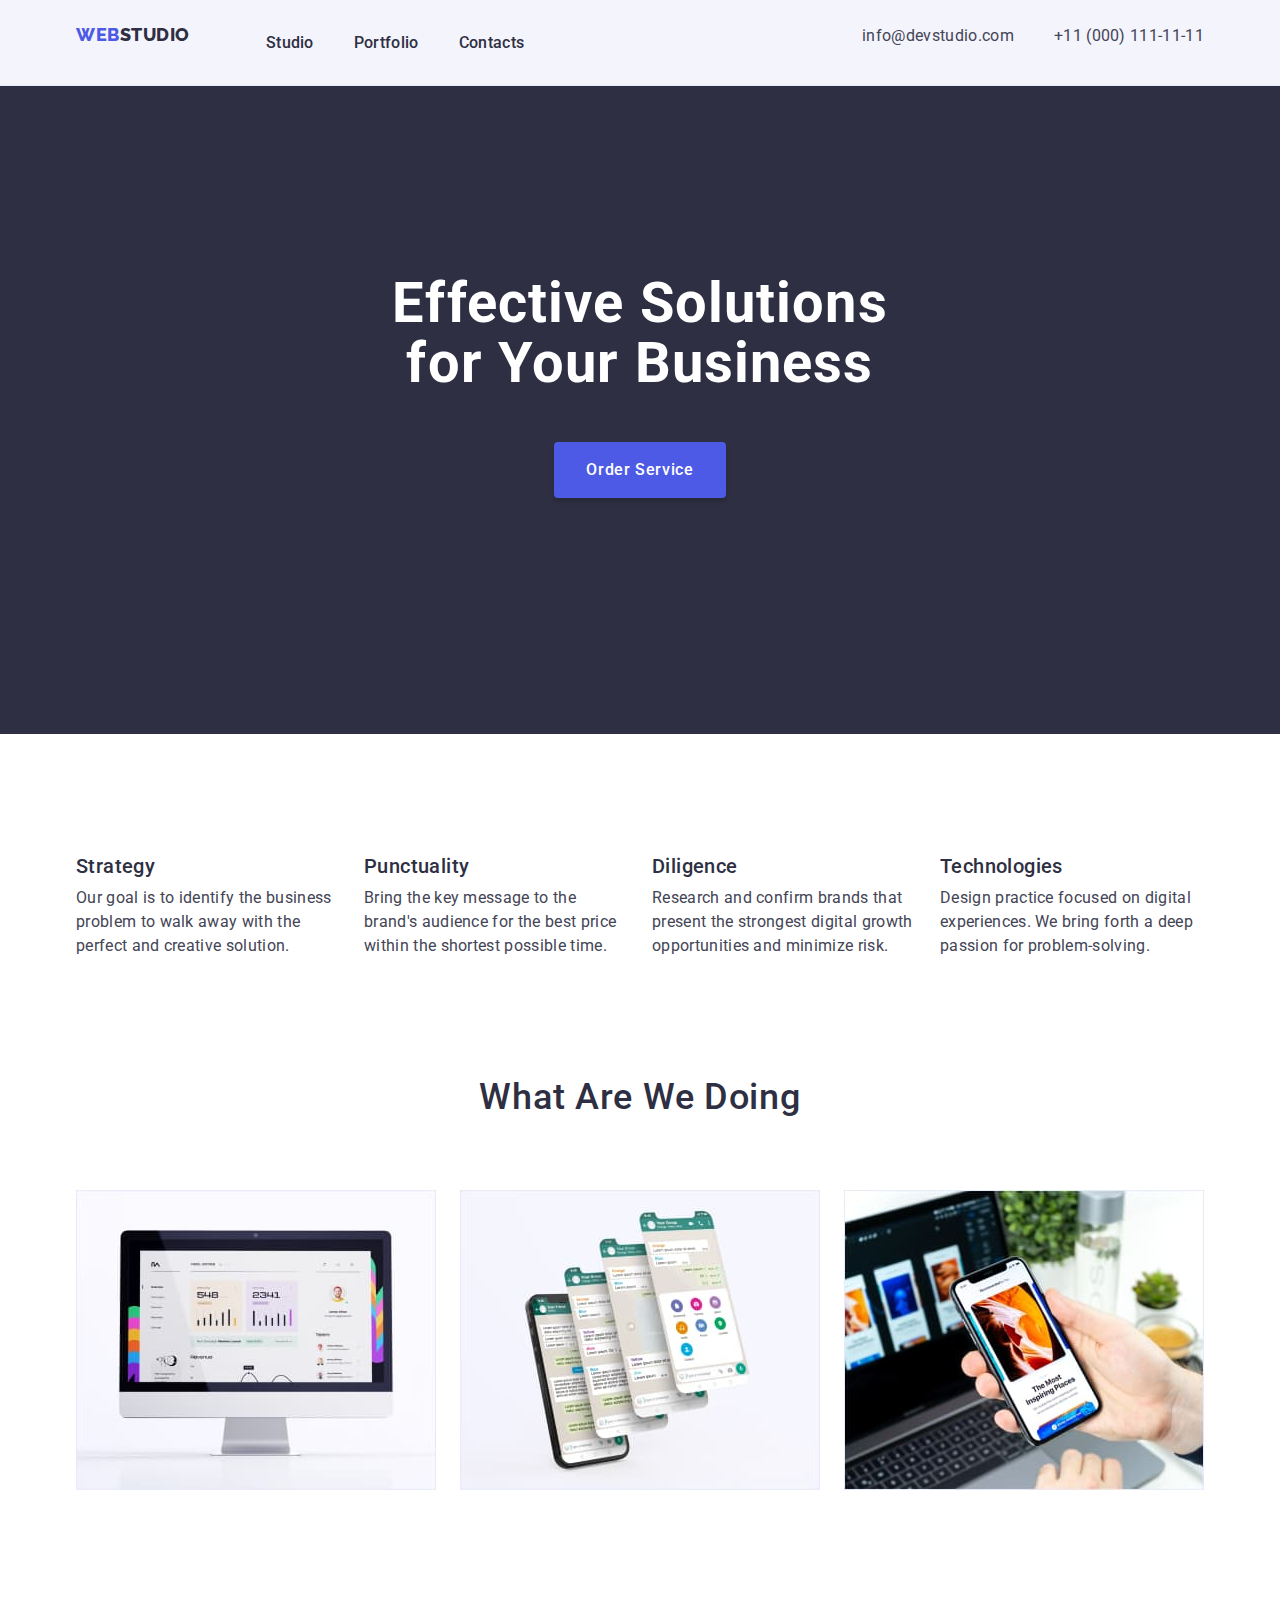
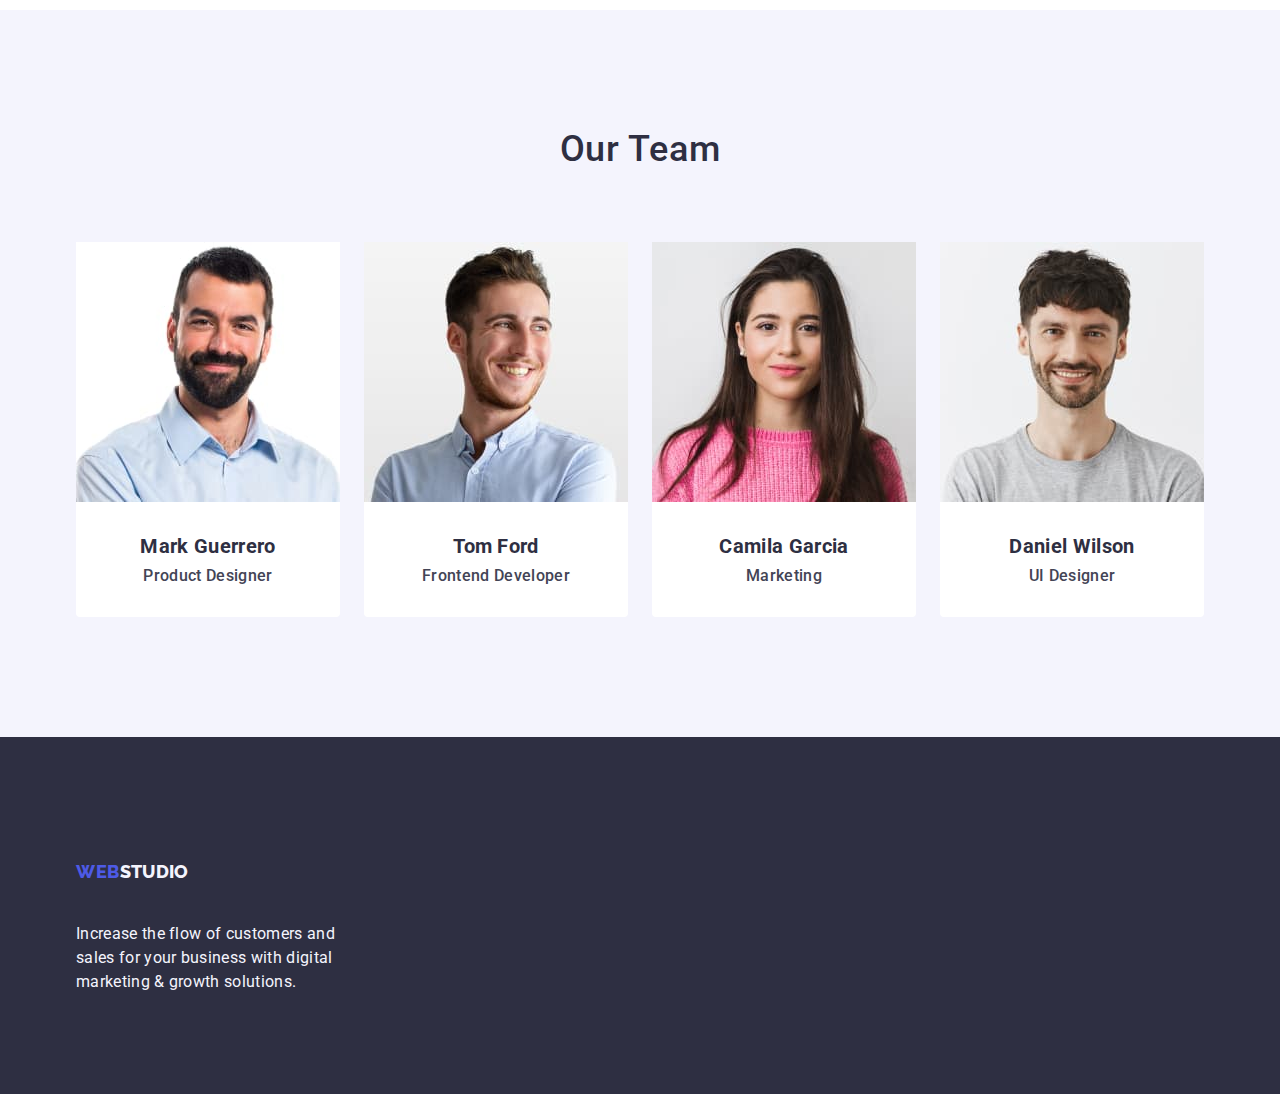
==== commit 427850d7: "<link       rel="stylesheet"       href="https://cdnjs.cloudflare.com/ajax/libs/modern-normalize/2.0" ====
--- a/index.html
+++ b/index.html
@@ -9,12 +9,13 @@
       href="https://fonts.googleapis.com/css2?family=Montserrat:ital,wght@0,400;0,500;0,600;0,700;1,700&family=Raleway:wght@400;500;700;900&family=Roboto:wght@400;500;700;900&display=swap"
       rel="stylesheet"
     />
-    <title>goit-markup-hw</title>
-    <link rel="stylesheet" href="./css/styles.css" />
     <link
       rel="stylesheet"
       href="https://cdnjs.cloudflare.com/ajax/libs/modern-normalize/2.0.0/modern-normalize.min.css"
     />
+    <title>goit-markup-hw</title>
+    <link rel="stylesheet" href="./css/styles.css" />
+    
   </head>
   <body>
     <!-- Header container -->
--- a/css/styles.css
+++ b/css/styles.css
@@ -101,8 +101,6 @@
   padding: 100px 0;
   background: var(--Dark);
   color: var(--Light);
-  display: inline-block;
-  margin-bottom: 16px;
 }
 .logo_change_link {
   max-width: 264px;
@@ -177,7 +175,7 @@
 .buttonse:focus {
   color: var(--White);
   background-color: var(--Pressedstate);
-}
+  border: 1px solid transparent;}
 .button {
   color: var(--Modaloverlay);
 }
@@ -185,7 +183,6 @@
 .buttonse {
   padding-top: 12px;
   border-radius: 4px;
-
   padding-bottom: 12px;
   padding-left: 24px;
   padding-right: 24px;
@@ -197,8 +194,10 @@
   font-weight: 500;
   line-height: 1.5;
   letter-spacing: 0.64px;
-  border: 1px solid var(--Modalbackground);
+
   background: var(--Light);
+  border: 1px solid #e7e9fc;
+
 }
 
 /* Головна */
@@ -293,13 +292,9 @@
   margin: 0 auto 72px;
 }
 .doing_list {
-  background-color: #ffffff;
   gap: 24px;
 }
 .doing_list_item {
-  border-radius: 0px 0px 4px 4px;
-  width: calc((100% - 72px) / 4);
-  background-color: var(--White);
 }
 /* Секція 3 */
 .our {
@@ -318,11 +313,12 @@
 }
 
 .our_list {
+  gap: 24px;
 }
 .our_list_item {
+  border-radius: 0px 0px 4px 4px;
   background-color: #ffffff;
-
-  border-radius: 0px 0px 4px 4px;
+  width: calc((100% - 72px) / 4);
 }
 .our-description {
   padding: 32px 16px;
@@ -333,6 +329,7 @@
 }
 .our_list_name {
   color: #2e2f42;
+  margin-bottom: 8px;
 
   font-size: 20px;
 }
@@ -358,6 +355,7 @@
   overflow: hidden;
 }
 .main_menu {
+  padding: 96px 0 120px 0;
 }
 .menu_list {
   display: flex;
@@ -371,13 +369,13 @@
   flex-wrap: wrap;
   column-gap: 24px;
   row-gap: 48px;
+  flex-basis: calc((100% - 48px) / 3);
 }
 .porto_item {
-  width: calc((100% - 48px) / 3);
 }
 .div-text {
   padding: 32px 16px;
-  border: 1px solid var(--Modalbackground);
+  border: 1px solid #e7e9fc;
   border-top: none;
 }
 
@@ -390,6 +388,7 @@
   line-height: 24px;
   letter-spacing: 0.4px;
   padding-top: 12px;
+  margin-bottom: 8px;
 }
 
 .porto_item_text {
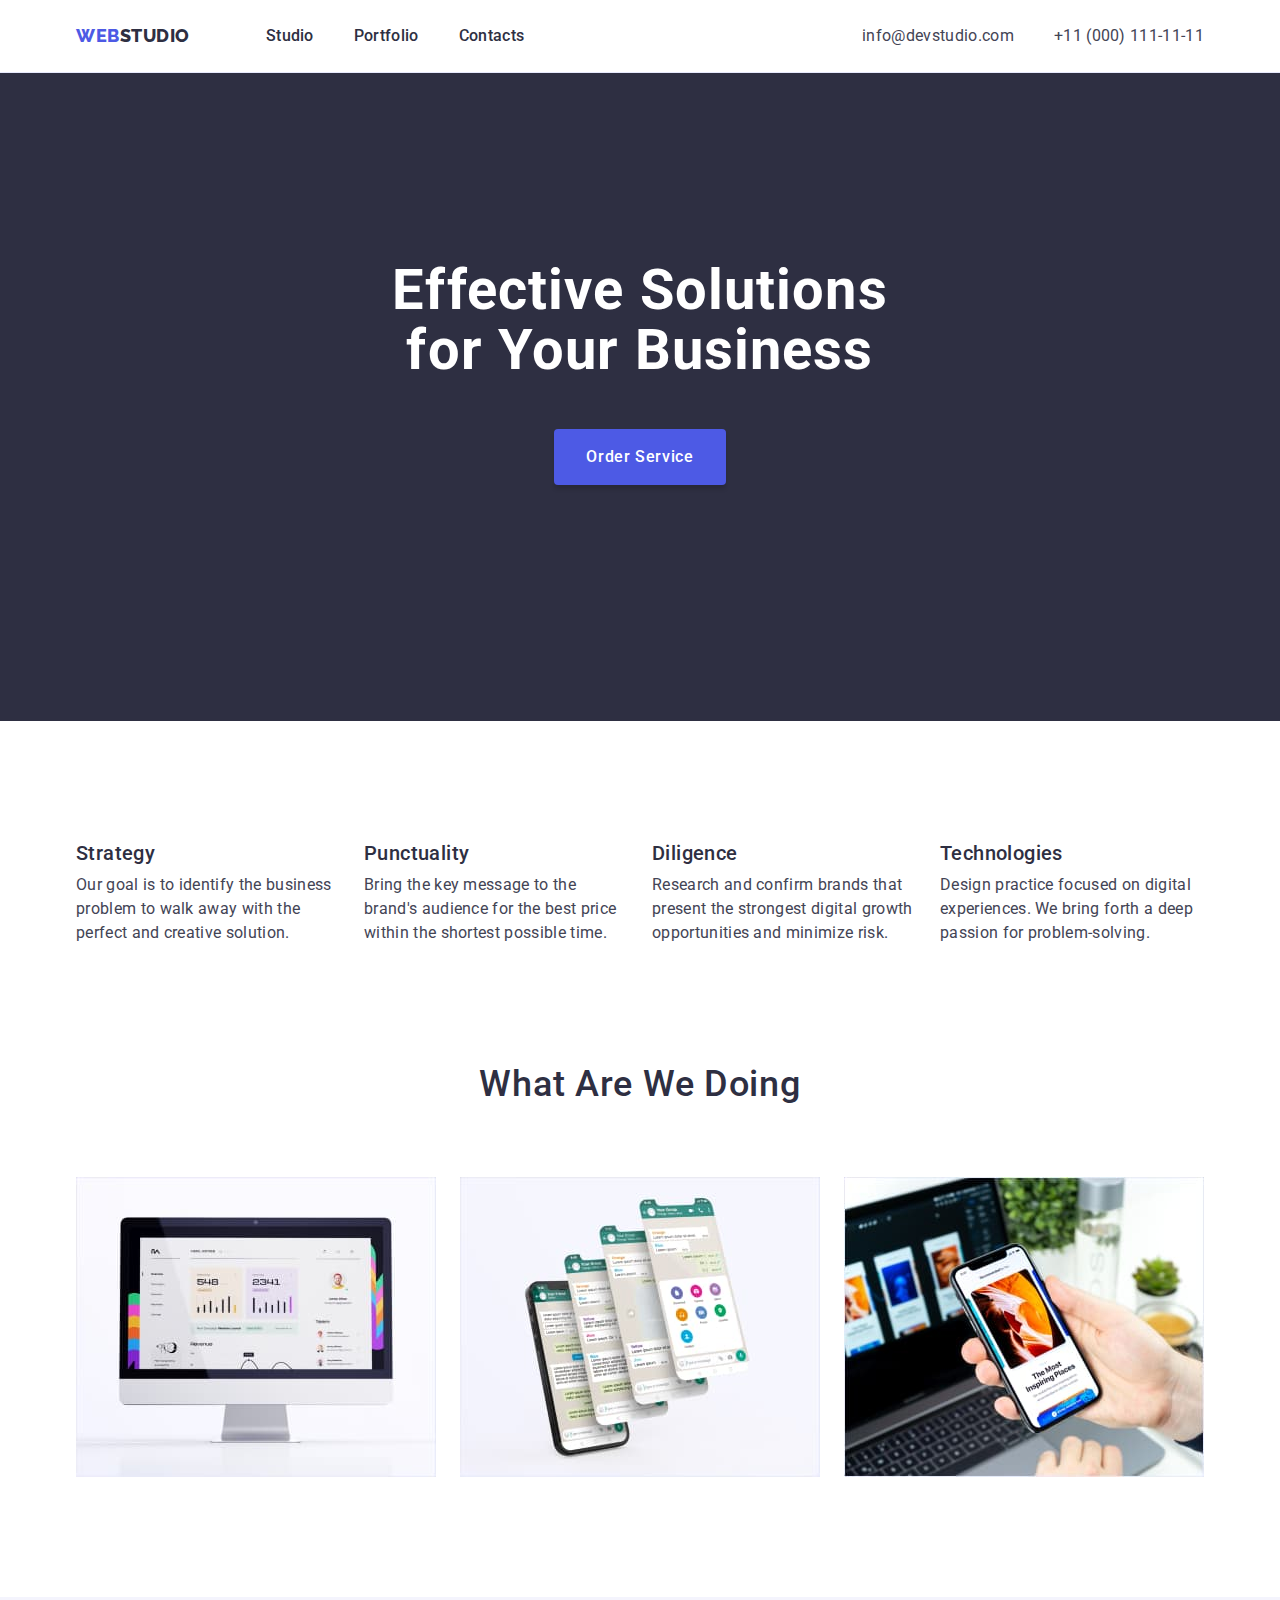
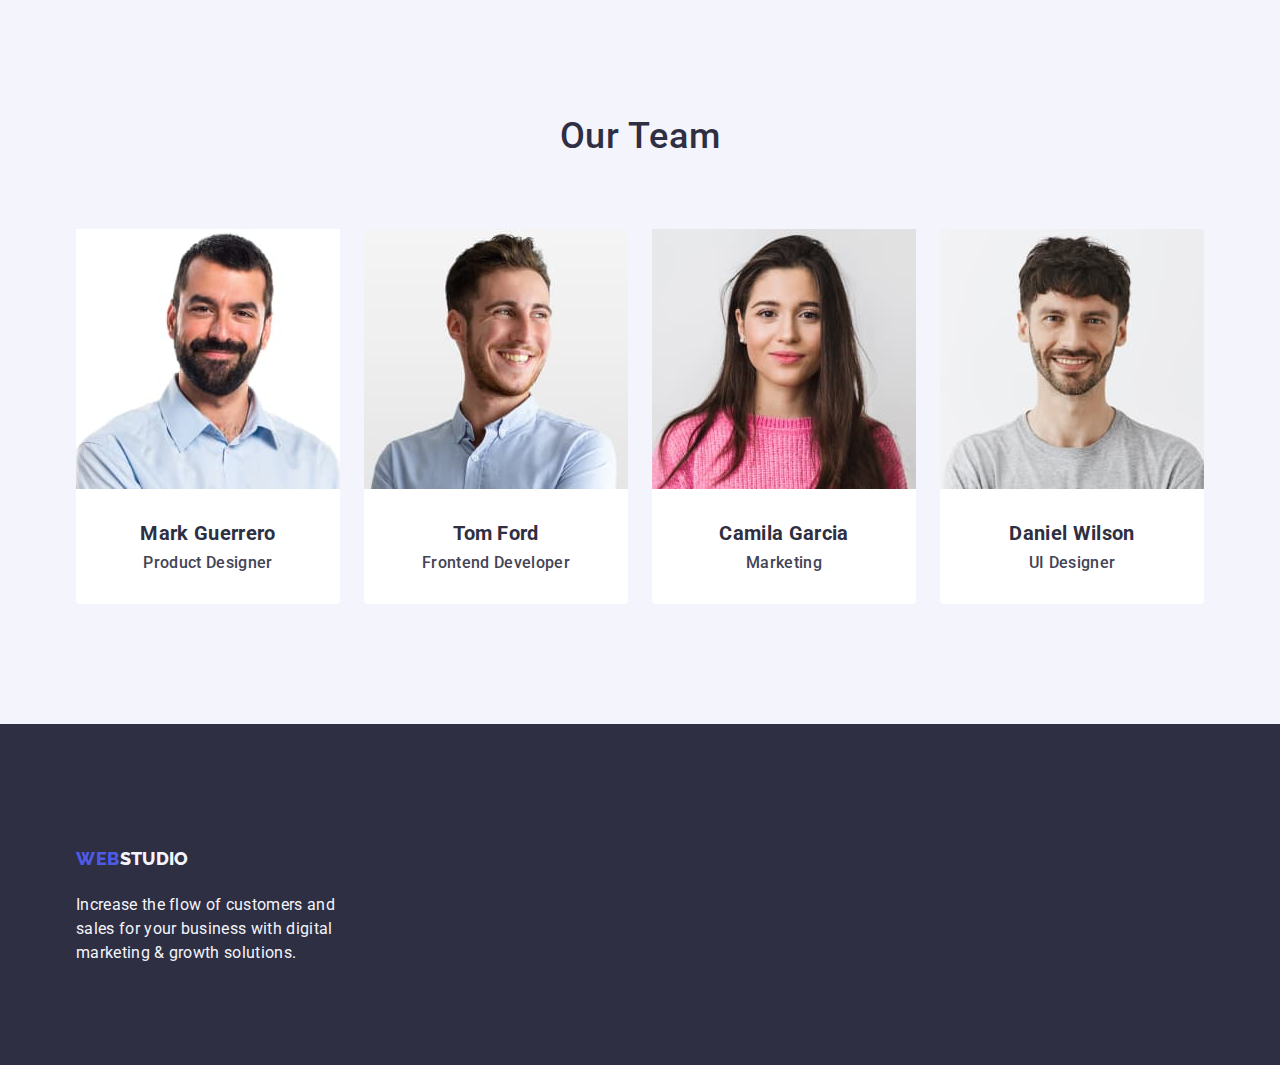
==== commit 2a677c7d: "+" ====
--- a/index.html
+++ b/index.html
@@ -6,16 +6,16 @@
     <link rel="preconnect" href="https://fonts.googleapis.com" />
     <link rel="preconnect" href="https://fonts.gstatic.com" crossorigin />
     <link
-      href="https://fonts.googleapis.com/css2?family=Montserrat:ital,wght@0,400;0,500;0,600;0,700;1,700&family=Raleway:wght@400;500;700;900&family=Roboto:wght@400;500;700;900&display=swap"
+      href="https://fonts.googleapis.com/css2?family=Raleway:wght@400;500;700;900&family=Roboto:wght@400;500;700;900&display=swap"
       rel="stylesheet"
     />
+
     <link
       rel="stylesheet"
       href="https://cdnjs.cloudflare.com/ajax/libs/modern-normalize/2.0.0/modern-normalize.min.css"
     />
     <title>goit-markup-hw</title>
     <link rel="stylesheet" href="./css/styles.css" />
-    
   </head>
   <body>
     <!-- Header container -->
--- a/css/styles.css
+++ b/css/styles.css
@@ -49,7 +49,7 @@
 /* Початок та кінець */
 .header {
   border-bottom: 1px solid #e7e9fc;
-  background: var(--Light);
+
 }
 .header-container {
   display: flex;
@@ -75,7 +75,7 @@
   font-weight: 800;
   margin-right: 76px;
   display: inline-block;
-  margin-bottom: 16px;
+
 }
 .header-menu-list {
   display: inline-flex;
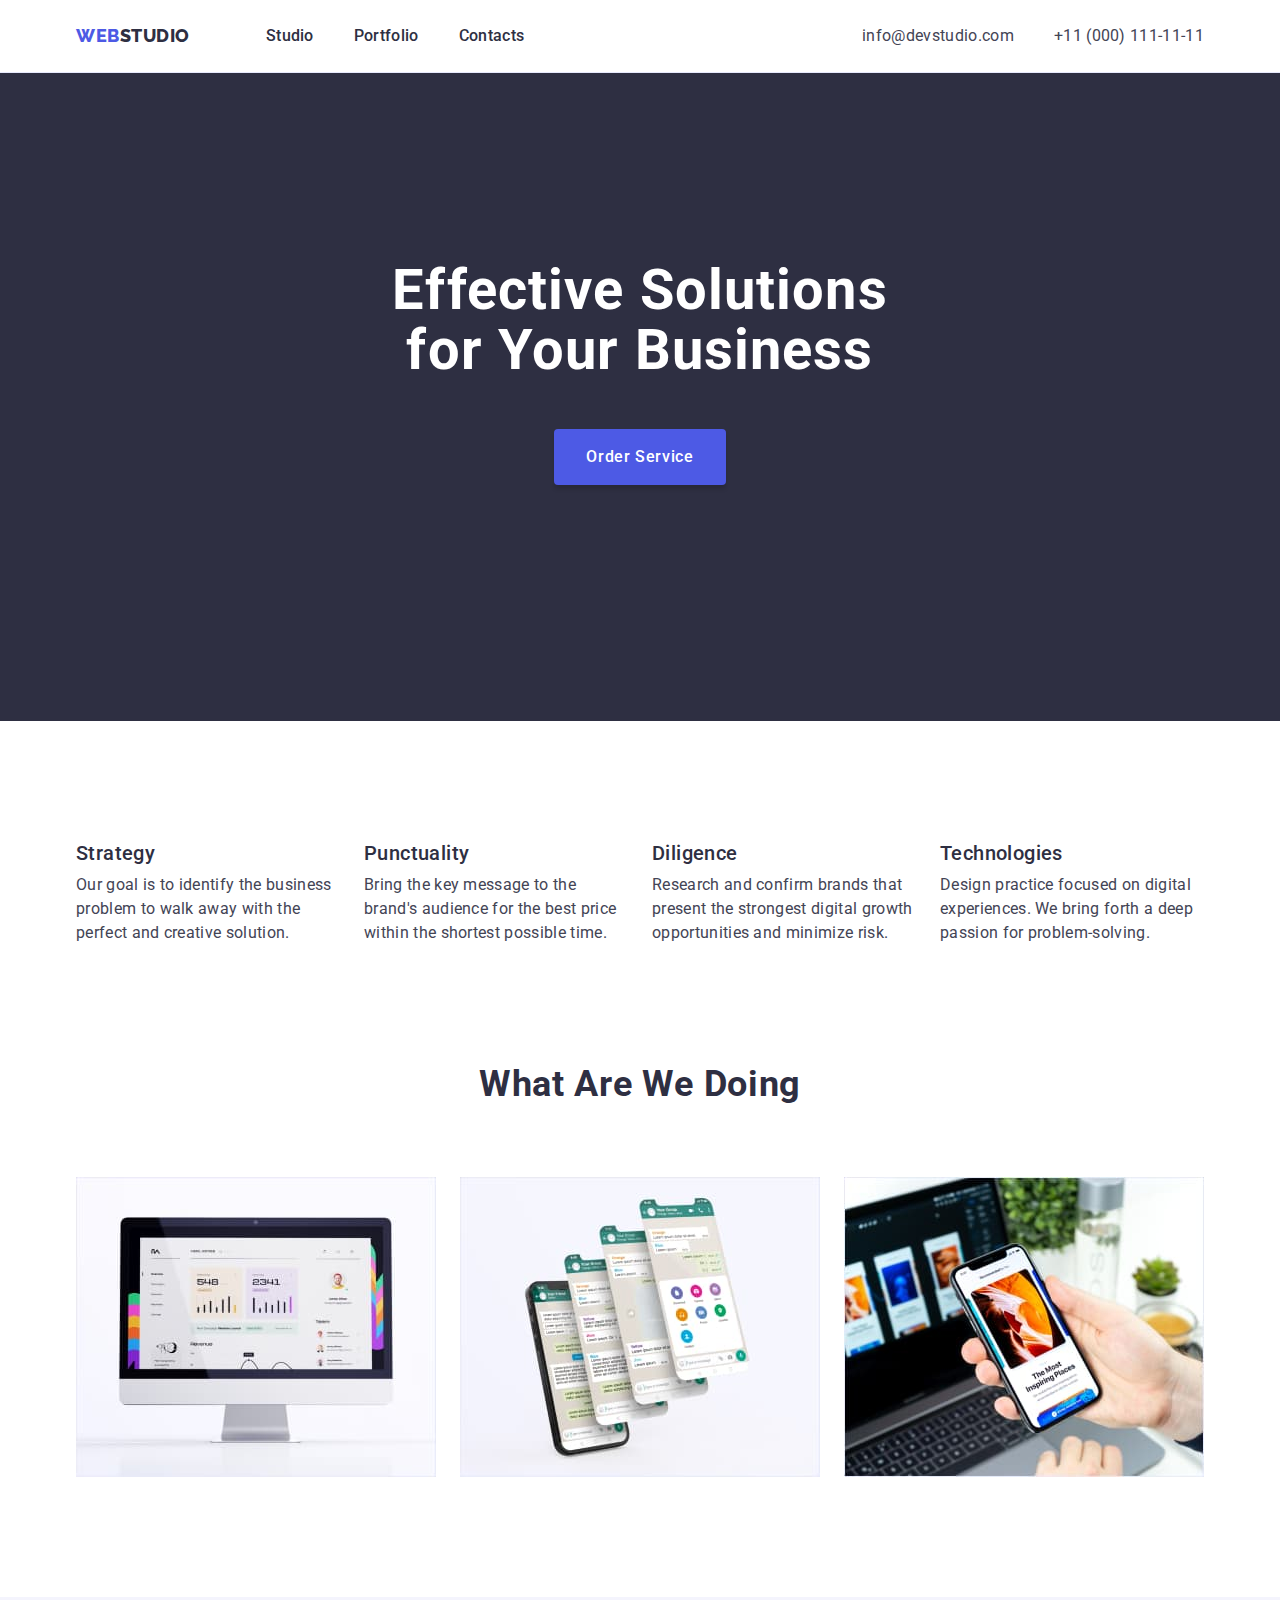
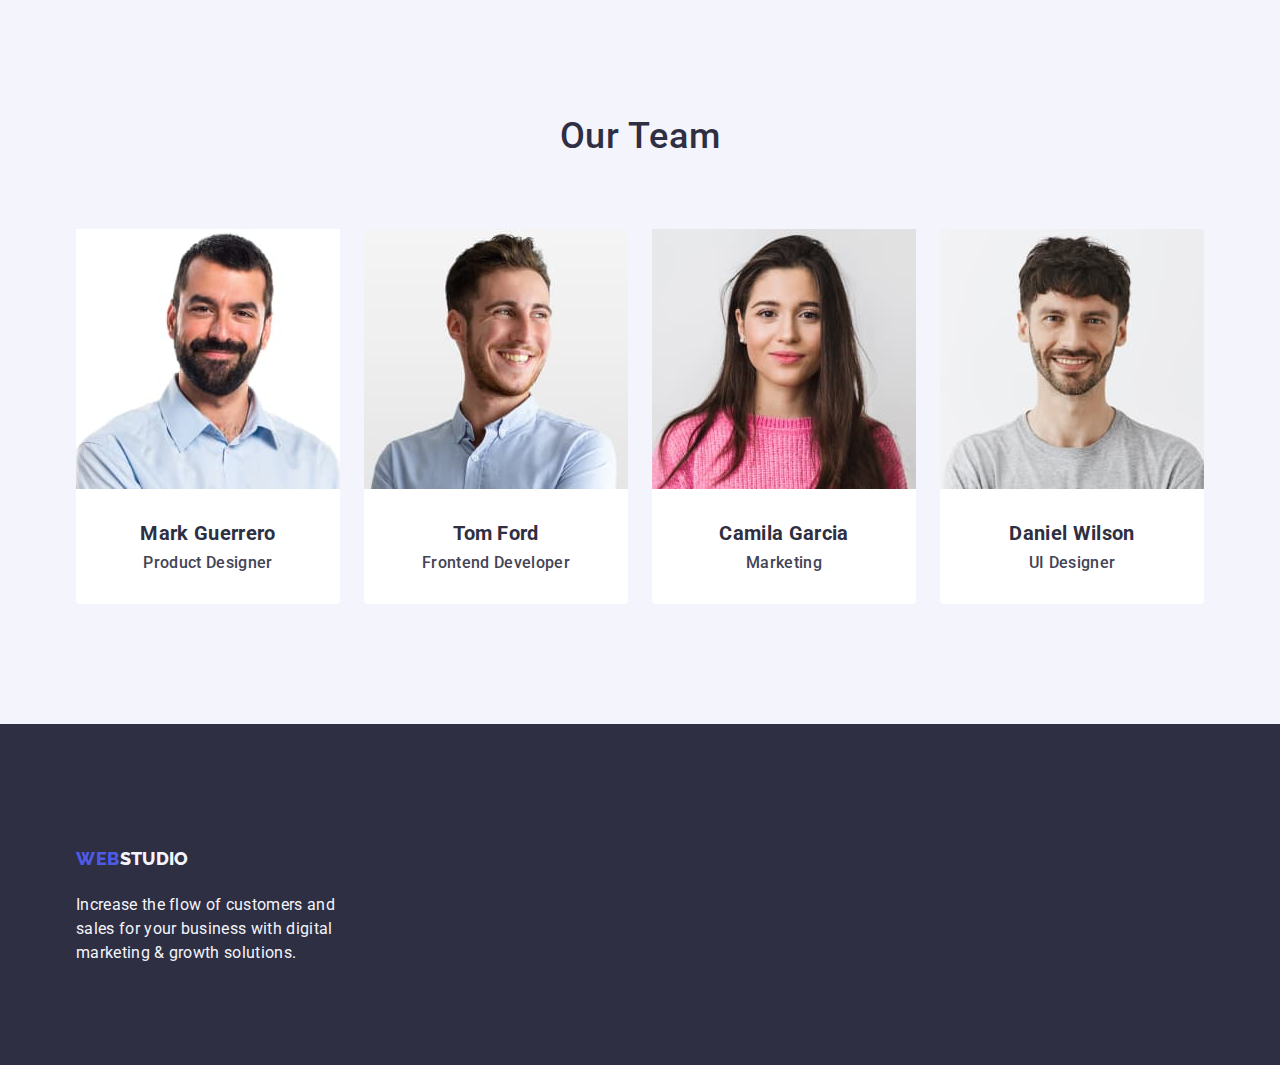
==== commit 64968335: "розмітка по Ссс" ====
--- a/index.html
+++ b/index.html
@@ -184,7 +184,7 @@
     <!-- кінець -->
     <footer class="logos">
       <div class="container">
-        <a href="./index.html" class="logo link"
+        <a href="./index.html" class="logom link"
           >Web<span class="logo_change_link">Studio</span></a
         >
         <p class="logo_link_text">
--- a/css/styles.css
+++ b/css/styles.css
@@ -1,3 +1,4 @@
+/* Інструменти */
 body {
   font-family: "Roboto", sans-serif;
   color: #434455;
@@ -19,19 +20,22 @@
   margin-bottom: 0;
   padding-left: 0;
 }
-.container {
-  width: 100%;
-  max-width: 1158px;
-  padding-left: 15px;
-  padding-right: 15px;
-  margin: 0 auto;
-}
-
 img {
   display: block;
   max-width: 100%;
 }
-
+.visually-hidden {
+  position: absolute;
+  width: 1px;
+  height: 1px;
+  margin: -1px;
+  border: 0;
+  padding: 0;
+  white-space: nowrap;
+  clip-path: inset(100%);
+  clip: rect(0 0 0 0);
+  overflow: hidden;
+}
 /* Color */
 :root {
   --PrimaryBrand: #4d5ae5;
@@ -45,26 +49,8 @@
   --White: #ffffff;
   --Modalbackground: #fcfcfc;
 }
-
 /* Початок та кінець */
-.header {
-  border-bottom: 1px solid #e7e9fc;
-
-}
-.header-container {
-  display: flex;
-}
-.nav-panel {
-  display: flex;
-  flex-grow: 1;
-  align-items: center;
-  color: var(--Dark);
-  font-size: 16px;
-  font-weight: 500;
-  line-height: 1.5;
-  letter-spacing: 0.32px;
-}
-
+/* Лого верхній */
 .logo {
   font-family: "Raleway", sans-serif;
   font-size: 18px;
@@ -75,8 +61,29 @@
   font-weight: 800;
   margin-right: 76px;
   display: inline-block;
-
-}
+}
+.loggo {
+  color: var(--Dark);
+}
+
+/* Хедер */
+.header {
+  border-bottom: 1px solid #e7e9fc;
+}
+.header-container {
+  display: flex;
+}
+.nav-panel {
+  display: flex;
+  flex-grow: 1;
+  align-items: center;
+  color: var(--Dark);
+  font-size: 16px;
+  font-weight: 500;
+  line-height: 1.5;
+  letter-spacing: 0.32px;
+}
+
 .header-menu-list {
   display: inline-flex;
   align-items: flex-start;
@@ -84,54 +91,25 @@
   color: var(--Text);
 }
 .link {
+  text-decoration: none;
   padding: 24px 0;
-  text-decoration: none;
-}
-.loggo {
-  color: var(--Dark);
-}
+}
+
 .header-menu {
-  font-weight: 500;
-  font-size: 16px;
-  line-height: 1.5;
-  letter-spacing: 0.02em;
-  color: var(--navyblue-color);
-}
-.logos {
-  padding: 100px 0;
-  background: var(--Dark);
-  color: var(--Light);
-}
-.logo_change_link {
-  max-width: 264px;
-  line-height: 1.17;
-  letter-spacing: 0.02em;
-  color: var(--Light);
-}
-
-.logo_link_text {
-  line-height: 1.5;
-  letter-spacing: 0.02em;
-  max-width: 264px;
-  color: var(--Light);
-}
-.header-menu {
-  color: var(--Dark);
-  font-size: 16px;
-  font-weight: 500;
-  line-height: 1.5;
-  letter-spacing: 0.02em;
-}
+  color: var(--Dark);
+  font-size: 16px;
+  font-weight: 500;
+  line-height: 1.5;
+  letter-spacing: 0.02em;
+}
+
 .header-menu-link {
   color: var(--Dark);
 }
 .header-adress {
   font-style: normal;
 }
-.link {
-  text-decoration: none;
-  padding: 24px 0;
-}
+
 .list {
   display: flex;
   gap: 40px;
@@ -165,21 +143,75 @@
   padding: 24px 0;
 }
 
+/* Футер */
+.container {
+  width: 100%;
+  max-width: 1158px;
+  padding-left: 15px;
+  padding-right: 15px;
+  margin: 0 auto;
+}
+.logos {
+  padding: 100px 0;
+  background: var(--Dark);
+  color: var(--Light);
+}
+.logo_link_text {
+  line-height: 1.5;
+  letter-spacing: 0.02em;
+  max-width: 264px;
+  color: var(--Light);
+}
+
+/* Лого нижній */
+.logom {
+  font-family: "Raleway", sans-serif;
+  font-size: 18px;
+  line-height: 1.17;
+  color: var(--PrimaryBrand);
+  letter-spacing: 0.03em;
+  text-transform: uppercase;
+  font-weight: 800;
+  margin-right: 76px;
+  display: inline-block;
+}
+.logo_change_link {
+  max-width: 264px;
+  line-height: 1.17;
+  letter-spacing: 0.02em;
+  color: var(--Light);
+}
+
 /* Кнопки */
-.button_item {
-  display: inline-flex;
-  align-items: flex-start;
-  gap: 24px;
-}
-.buttonse:hover,
-.buttonse:focus {
-  color: var(--White);
-  background-color: var(--Pressedstate);
-  border: 1px solid transparent;}
 .button {
   color: var(--Modaloverlay);
 }
 
+/* Кнопка для Індекс */
+.hero-btn {
+  margin: 0 auto 48px;
+  display: block;
+  font-family: "Roboto", sans-serif;
+  color: var(--White);
+  font-size: 16px;
+  font-weight: 500;
+  line-height: 1.5;
+  letter-spacing: 0.64px;
+  background: var(--PrimaryBrand);
+  cursor: pointer;
+  border-radius: 4px;
+  box-shadow: 0px 4px 4px 0px rgba(0, 0, 0, 0.15);
+  padding: 16px 32px;
+  min-width: 169px;
+  min-height: 56px;
+  border: none;
+}
+.hero-btn:hover,
+.hero-btn:focus {
+  background-color: var(--Pressedstate);
+}
+
+/* Кнопка для Портфоліо */
 .buttonse {
   padding-top: 12px;
   border-radius: 4px;
@@ -197,10 +229,20 @@
 
   background: var(--Light);
   border: 1px solid #e7e9fc;
-
-}
-
-/* Головна */
+}
+.buttonse:hover,
+.buttonse:focus {
+  color: var(--White);
+  background-color: var(--Pressedstate);
+  border: 1px solid transparent;
+}
+.button_item {
+  display: inline-flex;
+  align-items: flex-start;
+  gap: 24px;
+}
+
+/* Основна секція */
 .hero {
   background: var(--Dark);
   padding: 188px 0 188px;
@@ -220,32 +262,12 @@
   margin: 0 auto 48px;
 }
 
-.hero-btn {
-  margin: 0 auto 48px;
-  display: block;
-  font-family: "Roboto", sans-serif;
-  color: var(--White);
-  font-size: 16px;
-  font-weight: 500;
-  line-height: 1.5;
-  letter-spacing: 0.64px;
-  background: var(--PrimaryBrand);
-  cursor: pointer;
-  border-radius: 4px;
-  box-shadow: 0px 4px 4px 0px rgba(0, 0, 0, 0.15);
-  padding: 16px 32px;
-  min-width: 169px;
-  min-height: 56px;
-  border: none;
-}
-.hero-btn:hover,
-.hero-btn:focus {
-  background-color: var(--Pressedstate);
-}
 /* Секція 1 */
 .infomation {
   padding: 120px 0 120px;
 }
+.infomation-container {
+}
 .infomation_list {
   gap: 24px;
 }
@@ -283,7 +305,7 @@
 .doing_title {
   color: var(--Dark);
   font-size: 36px;
-  font-weight: 500;
+  font-weight: 00;
   line-height: 1.11;
   letter-spacing: 0.72px;
   text-transform: capitalize;
@@ -301,6 +323,8 @@
   padding: 120px 0;
   background-color: var(--Light);
 }
+.our-container {
+}
 .our_title {
   font-size: 36px;
   line-height: 1.11;
@@ -330,32 +354,20 @@
 .our_list_name {
   color: #2e2f42;
   margin-bottom: 8px;
-
   font-size: 20px;
 }
 .our_list_job {
   color: var(--slate, #434455);
   background-color: #ffffff;
-
   font-size: 16px;
 }
 
 /* Портфоліо */
-
-.visually-hidden {
-  position: absolute;
-  width: 1px;
-  height: 1px;
-  margin: -1px;
-  border: 0;
-  padding: 0;
-  white-space: nowrap;
-  clip-path: inset(100%);
-  clip: rect(0 0 0 0);
-  overflow: hidden;
-}
+/* Основна секція */
 .main_menu {
   padding: 96px 0 120px 0;
+}
+.maines {
 }
 .menu_list {
   display: flex;
@@ -364,6 +376,7 @@
   margin-bottom: 72px;
 }
 
+/* Row 1 2 3 */
 .porto {
   display: flex;
   flex-wrap: wrap;
@@ -373,7 +386,7 @@
 }
 .porto_item {
 }
-.div-text {
+.linkes .div-text {
   padding: 32px 16px;
   border: 1px solid #e7e9fc;
   border-top: none;
@@ -387,7 +400,7 @@
   font-weight: 500;
   line-height: 24px;
   letter-spacing: 0.4px;
-  padding-top: 12px;
+
   margin-bottom: 8px;
 }
 
